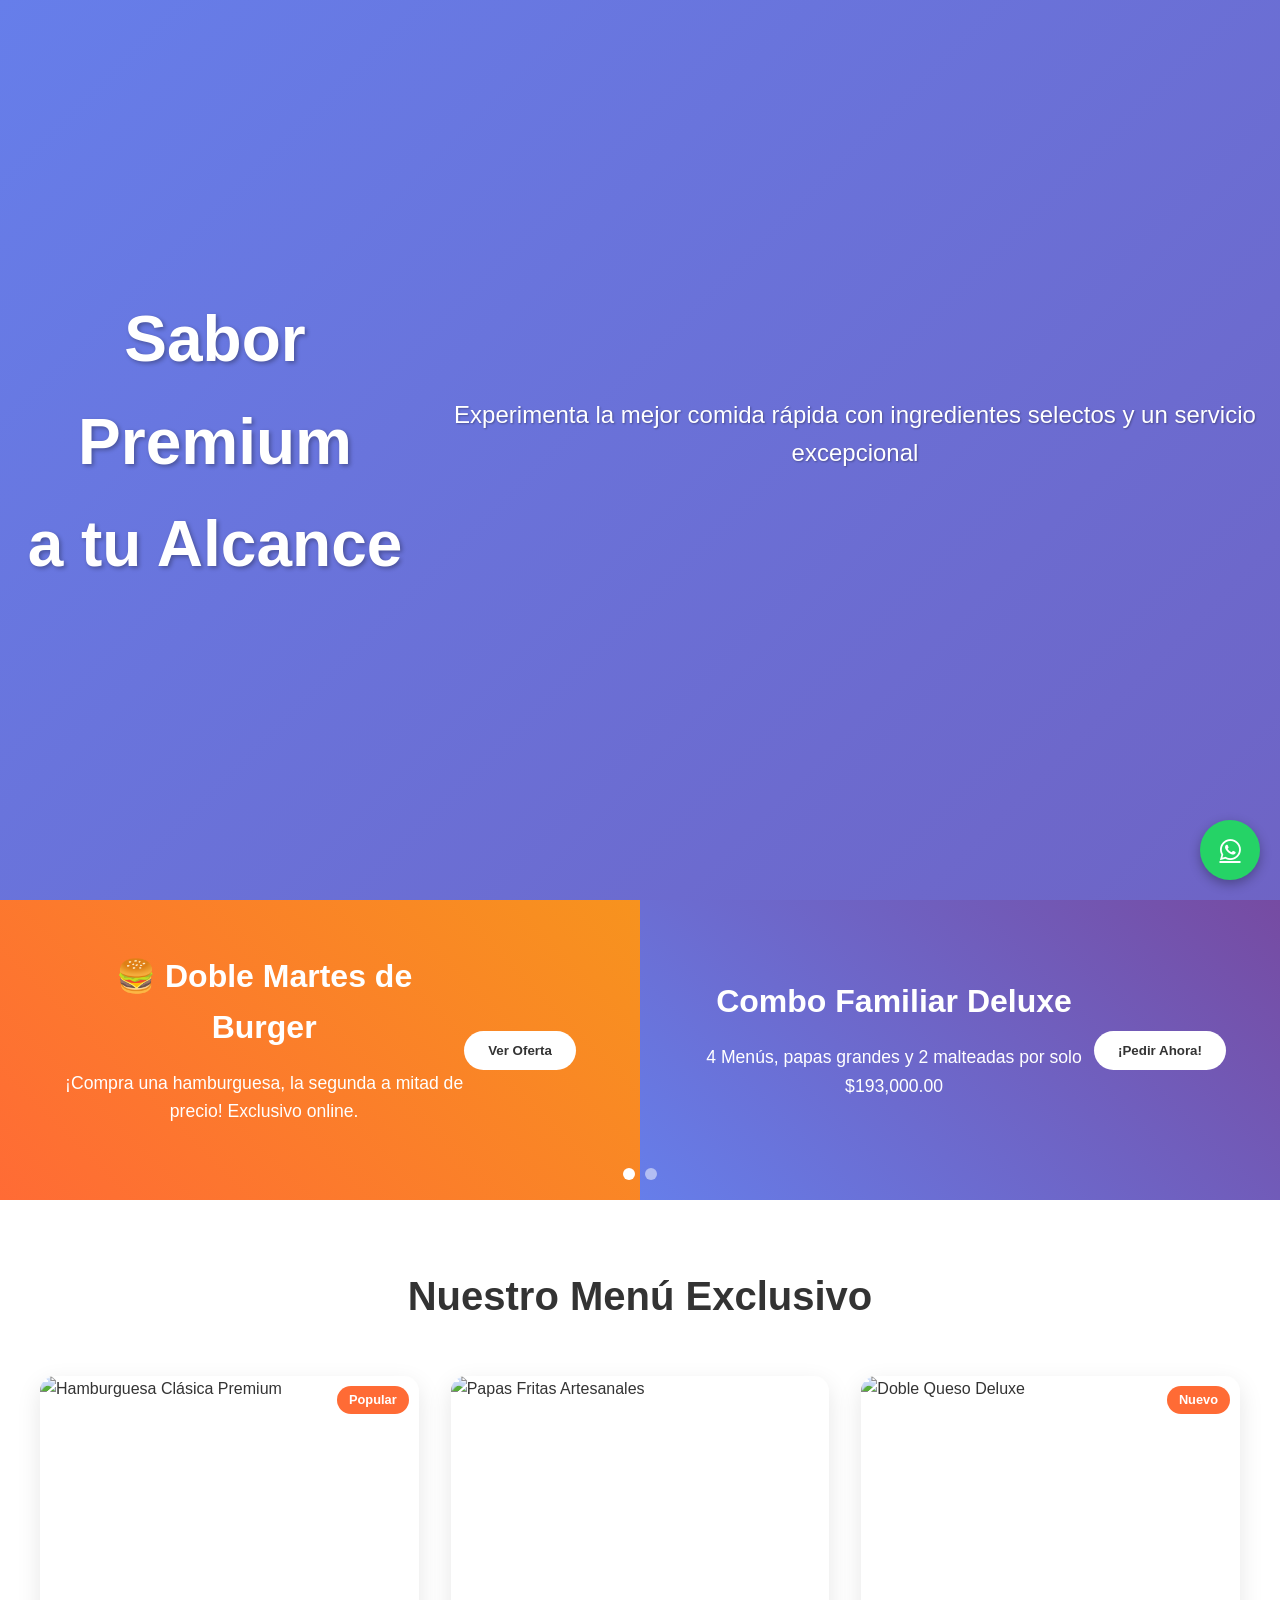
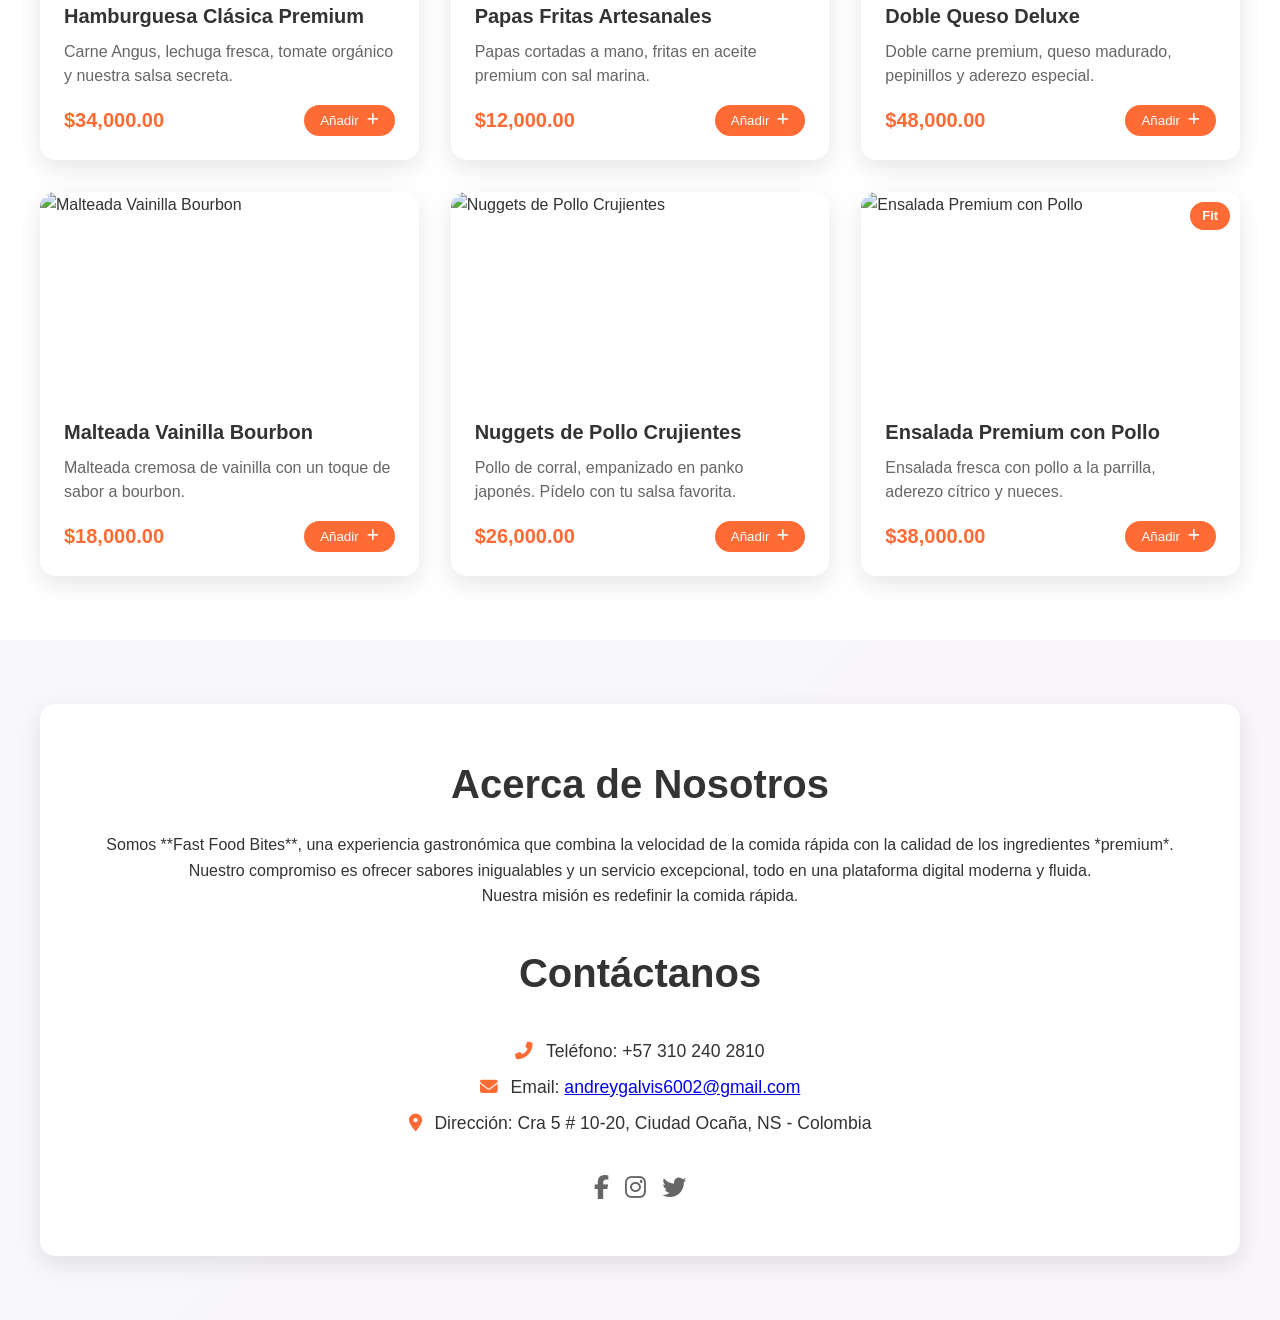
==== index.html @ 3bd99538 "git commit se agrega codigo del proyecto" ====
<!DOCTYPE html>
<html lang="es">
<head>
    <meta charset="UTF-8">
    <meta name="viewport" content="width=device-width, initial-scale=1.0">
    <title>Fast Food Bites - Premium Experience</title>
    
    <link rel="stylesheet" href="https://cdnjs.cloudflare.com/ajax/libs/font-awesome/6.5.1/css/all.min.css">
    
    <link rel="stylesheet" href="assets/css/style.css">
</head>
<body>
    <a href="https://wa.me/573102402810" target="_blank" class="whatsapp-float" aria-label="Contáctanos por WhatsApp">
        <i class="fab fa-whatsapp"></i>
    </a>

    <header-component></header-component>

    <section class="hero">
        <div class="hero-particles"></div>
        <h1 class="hero-title">Sabor Premium<br/>a tu Alcance</h1>
        <p class="hero-subtitle">Experimenta la mejor comida rápida con ingredientes selectos y un servicio excepcional</p>
    </section>

    <section class="promotions-slider">
        <div class="slider-track" id="slider-track">
            <div class="slide promo-1">
                <div class="promo-text">
                    <h3>🍔 Doble Martes de Burger</h3>
                    <p>¡Compra una hamburguesa, la segunda a mitad de precio! Exclusivo online.</p>
                </div>
                <button class="promo-btn" data-promo-id="1">Ver Oferta</button>
            </div>
            <div class="slide promo-2">
                <div class="promo-text">
                    <h3> Combo Familiar Deluxe</h3>
                    <p>4 Menús, papas grandes y 2 malteadas por solo $193,000.00</p>
                </div>
                <button class="promo-btn" data-promo-id="2">¡Pedir Ahora!</button>
            </div>
        </div>
        <div class="slider-dots" id="slider-dots">
            <span class="dot active" data-slide="0"></span>
            <span class="dot" data-slide="1"></span>
        </div>
    </section>

    <section class="products-section">
        <div class="section-header">
            <h2 class="section-title">Nuestro Menú Exclusivo</h2>
        </div>
        <div class="products-grid" id="products-grid">
        </div>
    </section>
    
    <section class="info-section" id="contact-us">
        <div class="info-content-wrapper">
            <div class="info-card" id="about-us">
                <h2 class="section-title">Acerca de Nosotros</h2>
                <p>Somos **Fast Food Bites**, una experiencia gastronómica que combina la velocidad de la comida rápida con la calidad de los ingredientes *premium*. Nuestro compromiso es ofrecer sabores inigualables y un servicio excepcional, todo en una plataforma digital moderna y fluida.</p>
                <p>Nuestra misión es redefinir la comida rápida.</p>

                <h2 class="section-title contact-title">Contáctanos</h2>
                <div class="contact-details">
                    <p><i class="fas fa-phone-alt"></i> Teléfono: +57 310 240 2810 </p>
                    <p><i class="fas fa-envelope"></i> Email: <a href="mailto:andreygalvis6002@gmail.com">andreygalvis6002@gmail.com</a></p>
                    <p><i class="fas fa-map-marker-alt"></i> Dirección: Cra 5 # 10-20, Ciudad Ocaña, NS - Colombia</p>
                </div>
                <div class="social-icons">
                    <a href="https://facebook.com/tumarca" target="_blank" aria-label="Facebook"><i class="fab fa-facebook-f"></i></a>
                    <a href="https://instagram.com/tumarca" target="_blank" aria-label="Instagram"><i class="fab fa-instagram"></i></a>
                    <a href="https://twitter.com/tumarca" target="_blank" aria-label="Twitter"><i class="fab fa-twitter"></i></a>
                </div>
            </div>

            </div>
    </section>

    <sidebar-component></sidebar-component>
    
    <user-modal-component></user-modal-component>
    
    <suggestion-modal-component></suggestion-modal-component>
    <div class="overlay" id="overlay"></div>

    <footer-component></footer-component>

    <script src="assets/js/components.js"></script>
    <script src="assets/js/main.js"></script>
</body>
</html>
---- assets/css/style.css ----
/* style.css - Estilos globales para Fast Food Bites */

/* Reset y base */
* {
    margin: 0;
    padding: 0;
    box-sizing: border-box;
}

body {
    font-family: 'Segoe UI', Tahoma, Geneva, Verdana, sans-serif;
    line-height: 1.6;
    color: #333;
    background: linear-gradient(135deg, #667eea 0%, #764ba2 100%);
    min-height: 100vh;
}

/* WhatsApp float */
.whatsapp-float {
    position: fixed;
    bottom: 20px;
    right: 20px;
    background: #25d366;
    color: white;
    width: 60px;
    height: 60px;
    border-radius: 50%;
    display: flex;
    align-items: center;
    justify-content: center;
    font-size: 24px;
    cursor: pointer;
    z-index: 1000;
    transition: all 0.3s ease;
    box-shadow: 0 4px 12px rgba(0,0,0,0.3);
}

.whatsapp-float:hover {
    transform: scale(1.1);
    box-shadow: 0 6px 20px rgba(0,0,0,0.4);
}

/* Hero section */
.hero {
    position: relative;
    height: 100vh;
    display: flex;
    align-items: center;
    justify-content: center;
    text-align: center;
    color: white;
    overflow: hidden;
}

.hero-particles {
    position: absolute;
    top: 0;
    left: 0;
    width: 100%;
    height: 100%;
    pointer-events: none;
}

.particle {
    position: absolute;
    background: rgba(255, 255, 255, 0.1);
    border-radius: 50%;
    animation: float 10s infinite linear;
}

@keyframes float {
    0% { transform: translateY(100vh) rotate(0deg); }
    100% { transform: translateY(-100px) rotate(360deg); }
}

.hero-title {
    font-size: 4rem;
    font-weight: bold;
    margin-bottom: 1rem;
    text-shadow: 2px 2px 4px rgba(0,0,0,0.3);
    z-index: 2;
    position: relative;
}

.hero-subtitle {
    font-size: 1.5rem;
    margin-bottom: 2rem;
    text-shadow: 1px 1px 2px rgba(0,0,0,0.3);
    z-index: 2;
    position: relative;
}

/* Promotions slider */
.promotions-slider {
    position: relative;
    height: 300px;
    overflow: hidden;
    background: rgba(255, 255, 255, 0.1);
    backdrop-filter: blur(10px);
}

.slider-track {
    display: flex;
    height: 100%;
    transition: transform 0.5s ease;
}

.slide {
    min-width: 50%;
    height: 100%;
    display: flex;
    align-items: center;
    justify-content: center;
    padding: 2rem;
}

.promo-1 {
    background: linear-gradient(45deg, #ff6b35, #f7931e);
}

.promo-2 {
    background: linear-gradient(45deg, #667eea, #764ba2);
}

.promo-text {
    color: white;
    text-align: center;
    max-width: 400px;
}

.promo-text h3 {
    font-size: 2rem;
    margin-bottom: 1rem;
}

.promo-text p {
    font-size: 1.1rem;
    margin-bottom: 1.5rem;
}

.promo-btn {
    background: white;
    color: #333;
    border: none;
    padding: 0.75rem 1.5rem;
    border-radius: 25px;
    font-weight: bold;
    cursor: pointer;
    transition: all 0.3s ease;
}

.promo-btn:hover {
    transform: translateY(-2px);
    box-shadow: 0 4px 12px rgba(0,0,0,0.3);
}

.slider-dots {
    position: absolute;
    bottom: 20px;
    left: 50%;
    transform: translateX(-50%);
    display: flex;
    gap: 10px;
}

.dot {
    width: 12px;
    height: 12px;
    border-radius: 50%;
    background: rgba(255, 255, 255, 0.5);
    cursor: pointer;
    transition: background 0.3s ease;
}

.dot.active {
    background: white;
}

/* Products section */
.products-section {
    padding: 4rem 2rem;
    background: white;
}

.section-header {
    text-align: center;
    margin-bottom: 3rem;
}

.section-title {
    font-size: 2.5rem;
    color: #333;
    margin-bottom: 1rem;
}

.products-grid {
    display: grid;
    grid-template-columns: repeat(auto-fit, minmax(300px, 1fr));
    gap: 2rem;
    max-width: 1200px;
    margin: 0 auto;
}

.product-card {
    background: white;
    border-radius: 15px;
    overflow: hidden;
    box-shadow: 0 8px 25px rgba(0,0,0,0.1);
    transition: all 0.3s ease;
    position: relative;
}

.product-card:hover {
    transform: translateY(-5px);
    box-shadow: 0 15px 35px rgba(0,0,0,0.2);
}

.product-image-wrapper {
    position: relative;
    height: 200px;
    overflow: hidden;
}

.product-image-wrapper img {
    width: 100%;
    height: 100%;
    object-fit: cover;
    transition: transform 0.3s ease;
}

.product-card:hover .product-image-wrapper img {
    transform: scale(1.1);
}

.product-badge {
    position: absolute;
    top: 10px;
    right: 10px;
    background: #ff6b35;
    color: white;
    padding: 0.25rem 0.75rem;
    border-radius: 15px;
    font-size: 0.8rem;
    font-weight: bold;
}

.product-glow {
    position: absolute;
    top: 0;
    left: 0;
    right: 0;
    bottom: 0;
    background: linear-gradient(45deg, rgba(255, 107, 53, 0.1), rgba(247, 147, 30, 0.1));
    opacity: 0;
    transition: opacity 0.3s ease;
}

.product-card:hover .product-glow {
    opacity: 1;
}

.product-info {
    padding: 1.5rem;
}

.product-name {
    font-size: 1.25rem;
    font-weight: bold;
    margin-bottom: 0.5rem;
    color: #333;
}

.product-description {
    color: #666;
    margin-bottom: 1rem;
    line-height: 1.5;
}

.product-footer {
    display: flex;
    justify-content: space-between;
    align-items: center;
}

.product-price {
    font-size: 1.25rem;
    font-weight: bold;
    color: #ff6b35;
}

.add-to-cart-btn {
    background: #ff6b35;
    color: white;
    border: none;
    padding: 0.5rem 1rem;
    border-radius: 20px;
    cursor: pointer;
    display: flex;
    align-items: center;
    gap: 0.5rem;
    font-weight: 500;
    transition: all 0.3s ease;
}

.add-to-cart-btn:hover {
    background: #e55a2b;
    transform: translateY(-2px);
}

/* Info section */
.info-section {
    padding: 4rem 2rem;
    background: rgba(255, 255, 255, 0.95);
}

.info-content-wrapper {
    max-width: 1200px;
    margin: 0 auto;
}

.info-card {
    background: white;
    border-radius: 15px;
    padding: 3rem;
    box-shadow: 0 8px 25px rgba(0,0,0,0.1);
    text-align: center;
}

.contact-title {
    margin-top: 2rem;
}

.contact-details {
    margin-top: 2rem;
}

.contact-details p {
    margin-bottom: 0.5rem;
    font-size: 1.1rem;
}

.contact-details i {
    color: #ff6b35;
    margin-right: 0.5rem;
}

.social-icons {
    margin-top: 2rem;
    display: flex;
    justify-content: center;
    gap: 1rem;
}

.social-icons a {
    color: #666;
    font-size: 1.5rem;
    transition: color 0.3s ease;
}

.social-icons a:hover {
    color: #ff6b35;
}

/* Overlay */
.overlay {
    position: fixed;
    top: 0;
    left: 0;
    width: 100%;
    height: 100%;
    background: rgba(0,0,0,0.5);
    z-index: 999;
    opacity: 0;
    visibility: hidden;
    transition: all 0.3s ease;
}

.overlay.visible {
    opacity: 1;
    visibility: visible;
}

/* Login page */
.login-page {
    background: linear-gradient(135deg, #667eea 0%, #764ba2 100%);
    min-height: 100vh;
    display: flex;
    align-items: center;
    justify-content: center;
    padding: 1rem;
    position: relative;
    overflow-x: hidden;
}

.login-particles {
    position: absolute;
    top: 0;
    left: 0;
    width: 100%;
    height: 100%;
    pointer-events: none;
    z-index: 1;
}

.particle {
    position: absolute;
    background: rgba(255, 255, 255, 0.1);
    border-radius: 50%;
    animation: float-particle 15s infinite linear;
}

.particle-1 {
    width: 4px;
    height: 4px;
    top: 10%;
    left: 10%;
    animation-delay: 0s;
}

.particle-2 {
    width: 6px;
    height: 6px;
    top: 20%;
    right: 15%;
    animation-delay: 3s;
}

.particle-3 {
    width: 3px;
    height: 3px;
    bottom: 30%;
    left: 20%;
    animation-delay: 6s;
}

.particle-4 {
    width: 5px;
    height: 5px;
    bottom: 20%;
    right: 10%;
    animation-delay: 9s;
}

.particle-5 {
    width: 4px;
    height: 4px;
    top: 60%;
    left: 80%;
    animation-delay: 12s;
}

@keyframes float-particle {
    0% { transform: translateY(0) rotate(0deg); }
    33% { transform: translateY(-30px) rotate(120deg); }
    66% { transform: translateY(-60px) rotate(240deg); }
    100% { transform: translateY(-90px) rotate(360deg); }
}

.login-wrapper {
    display: flex;
    width: 100%;
    max-width: 1200px;
    min-height: 600px;
    background: white;
    border-radius: 20px;
    box-shadow: 0 25px 50px rgba(0,0,0,0.15);
    overflow: hidden;
    position: relative;
    z-index: 2;
    animation: slideUp 0.8s ease-out;
}

@keyframes slideUp {
    from {
        opacity: 0;
        transform: translateY(50px);
    }
    to {
        opacity: 1;
        transform: translateY(0);
    }
}

.login-branding {
    flex: 1;
    background: linear-gradient(135deg, #ff6b35 0%, #f7931e 100%);
    display: flex;
    align-items: center;
    justify-content: center;
    padding: 3rem;
    position: relative;
}

.login-branding::before {
    content: '';
    position: absolute;
    top: 0;
    left: 0;
    right: 0;
    bottom: 0;
    background: url('data:image/svg+xml,<svg xmlns="http://www.w3.org/2000/svg" viewBox="0 0 100 100"><defs><pattern id="grain" width="100" height="100" patternUnits="userSpaceOnUse"><circle cx="25" cy="25" r="1" fill="rgba(255,255,255,0.1)"/><circle cx="75" cy="75" r="1" fill="rgba(255,255,255,0.1)"/><circle cx="50" cy="10" r="0.5" fill="rgba(255,255,255,0.1)"/></pattern></defs><rect width="100" height="100" fill="url(%23grain)"/></svg>');
    opacity: 0.3;
}

.brand-content {
    text-align: center;
    color: white;
    position: relative;
    z-index: 2;
}

.logo-large {
    margin-bottom: 2rem;
}

.logo-icon-large {
    font-size: 4rem;
    margin-bottom: 1rem;
    animation: pulse 3s infinite;
}

.logo-text {
    font-size: 2.5rem;
    font-weight: bold;
}

.logo-text strong {
    color: white;
}

.brand-title {
    font-size: 2rem;
    margin-bottom: 1rem;
    font-weight: 600;
}

.brand-subtitle {
    font-size: 1.1rem;
    margin-bottom: 2rem;
    opacity: 0.9;
    line-height: 1.6;
}

.brand-features {
    display: flex;
    flex-direction: column;
    gap: 1rem;
    margin-bottom: 2rem;
}

.feature-item {
    display: flex;
    align-items: center;
    gap: 1rem;
    padding: 0.75rem;
    background: rgba(255, 255, 255, 0.1);
    border-radius: 10px;
    backdrop-filter: blur(10px);
}

.feature-item i {
    font-size: 1.5rem;
    color: #fff;
}

.feature-item span {
    font-weight: 500;
}

.brand-quote {
    margin-top: 2rem;
    padding: 1.5rem;
    background: rgba(255, 255, 255, 0.1);
    border-radius: 15px;
    backdrop-filter: blur(10px);
}

.brand-quote blockquote {
    font-style: italic;
    font-size: 1.1rem;
    margin-bottom: 0.5rem;
}

.brand-quote cite {
    font-size: 0.9rem;
    opacity: 0.8;
}

.login-forms {
    flex: 1;
    padding: 3rem;
    display: flex;
    flex-direction: column;
    justify-content: center;
    background: #f8f9fa;
}

.login-intro {
    max-width: 420px;
    width: 100%;
    margin: 0 auto 2rem;
    padding: 2.5rem 2rem;
    background: white;
    border-radius: 18px;
    box-shadow: 0 15px 35px rgba(0,0,0,0.1);
    text-align: center;
}

.login-intro h3 {
    font-size: 1.9rem;
    margin-bottom: 1rem;
}

.login-intro p {
    color: #555;
    line-height: 1.6;
    margin-bottom: 1.75rem;
}

.login-intro .intro-note {
    margin-top: 1.5rem;
    color: #777;
    font-size: 0.9rem;
}

.form-container {
    max-width: 400px;
    width: 100%;
    margin: 0 auto;
    display: none;
}

.form-container.active {
    display: block;
}

.form-header {
    display: flex;
    background: white;
    border-radius: 15px;
    padding: 0.5rem;
    margin-bottom: 2rem;
    box-shadow: 0 4px 15px rgba(0,0,0,0.1);
}

.tab-btn {
    flex: 1;
    padding: 1rem;
    border: none;
    background: transparent;
    border-radius: 10px;
    cursor: pointer;
    transition: all 0.3s ease;
    font-weight: 600;
    color: #666;
    display: flex;
    align-items: center;
    justify-content: center;
    gap: 0.5rem;
}

.tab-btn.active {
    background: linear-gradient(135deg, #ff6b35, #f7931e);
    color: white;
    box-shadow: 0 4px 15px rgba(255, 107, 53, 0.3);
}

.tab-btn i {
    font-size: 1rem;
}

.form-content {
    display: none;
    animation: fadeIn 0.5s ease;
}

.form-content.active {
    display: block;
}

.hidden {
    display: none !important;
}

@keyframes fadeIn {
    from { opacity: 0; transform: translateY(20px); }
    to { opacity: 1; transform: translateY(0); }
}

.form-title {
    text-align: center;
    margin-bottom: 2rem;
}

.form-title h3 {
    font-size: 1.8rem;
    color: #333;
    margin-bottom: 0.5rem;
}

.form-title p {
    color: #666;
    font-size: 1rem;
}

.auth-form {
    display: flex;
    flex-direction: column;
    gap: 1.5rem;
}

.input-group {
    display: flex;
    flex-direction: column;
}

.input-group label {
    display: flex;
    align-items: center;
    gap: 0.5rem;
    font-weight: 600;
    color: #333;
    margin-bottom: 0.5rem;
    font-size: 0.9rem;
}

.input-group label i {
    color: #ff6b35;
    width: 16px;
}

.input-group input {
    padding: 1rem;
    border: 2px solid #e1e5e9;
    border-radius: 10px;
    font-size: 1rem;
    transition: all 0.3s ease;
    background: white;
}

.input-group input:focus {
    outline: none;
    border-color: #ff6b35;
    box-shadow: 0 0 0 3px rgba(255, 107, 53, 0.1);
}

.input-group input:valid {
    border-color: #28a745;
}

.input-group input:invalid:not(:placeholder-shown) {
    border-color: #dc3545;
}

.input-feedback {
    margin-top: 0.25rem;
    font-size: 0.8rem;
    min-height: 1rem;
}

.input-feedback.error {
    color: #dc3545;
}

.input-feedback.success {
    color: #28a745;
}

.password-input {
    position: relative;
}

.toggle-password {
    position: absolute;
    right: 1rem;
    top: 50%;
    transform: translateY(-50%);
    background: none;
    border: none;
    color: #666;
    cursor: pointer;
    padding: 0.25rem;
    transition: color 0.3s ease;
}

.toggle-password:hover {
    color: #ff6b35;
}

.input-row {
    display: grid;
    grid-template-columns: 1fr 1fr;
    gap: 1rem;
}

.form-options {
    display: flex;
    justify-content: space-between;
    align-items: center;
    margin: 1rem 0;
}

.checkbox-label {
    display: flex;
    align-items: center;
    gap: 0.5rem;
    font-size: 0.9rem;
    color: #666;
    cursor: pointer;
}

.checkbox-label input[type="checkbox"] {
    display: none;
}

.checkmark {
    width: 18px;
    height: 18px;
    border: 2px solid #e1e5e9;
    border-radius: 4px;
    position: relative;
    transition: all 0.3s ease;
}

.checkbox-label input[type="checkbox"]:checked + .checkmark {
    background: #ff6b35;
    border-color: #ff6b35;
}

.checkbox-label input[type="checkbox"]:checked + .checkmark::after {
    content: '✓';
    position: absolute;
    top: -2px;
    left: 2px;
    color: white;
    font-size: 12px;
    font-weight: bold;
}

.forgot-link, .link {
    color: #ff6b35;
    text-decoration: none;
    font-weight: 500;
    transition: color 0.3s ease;
}

.forgot-link:hover, .link:hover {
    color: #e55a2b;
    text-decoration: underline;
}

.submit-btn {
    background: linear-gradient(135deg, #ff6b35, #f7931e);
    color: white;
    border: none;
    padding: 1rem 2rem;
    border-radius: 12px;
    font-size: 1.1rem;
    font-weight: 600;
    cursor: pointer;
    transition: all 0.3s ease;
    display: flex;
    align-items: center;
    justify-content: center;
    gap: 0.5rem;
    position: relative;
    overflow: hidden;
    box-shadow: 0 4px 15px rgba(255, 107, 53, 0.3);
}

.submit-btn::before {
    content: '';
    position: absolute;
    top: 0;
    left: -100%;
    width: 100%;
    height: 100%;
    background: linear-gradient(90deg, transparent, rgba(255,255,255,0.2), transparent);
    transition: left 0.5s;
}

.submit-btn:hover::before {
    left: 100%;
}

.submit-btn:hover {
    transform: translateY(-2px);
    box-shadow: 0 8px 25px rgba(255, 107, 53, 0.4);
}

.submit-btn:disabled {
    opacity: 0.7;
    cursor: not-allowed;
    transform: none;
}

.btn-loader {
    display: flex;
    align-items: center;
}

.divider {
    margin: 2rem 0;
    text-align: center;
    position: relative;
}

.divider::before {
    content: '';
    position: absolute;
    top: 50%;
    left: 0;
    right: 0;
    height: 1px;
    background: #e1e5e9;
}

.divider span {
    background: #f8f9fa;
    padding: 0 1rem;
    color: #666;
    font-size: 0.9rem;
    position: relative;
    z-index: 1;
}

.social-login {
    display: flex;
    flex-direction: column;
    gap: 1rem;
}

.social-btn {
    display: flex;
    align-items: center;
    justify-content: center;
    gap: 0.75rem;
    padding: 0.875rem 1.5rem;
    border: 2px solid #e1e5e9;
    border-radius: 10px;
    background: white;
    color: #666;
    text-decoration: none;
    font-weight: 500;
    cursor: pointer;
    transition: all 0.3s ease;
}

.social-btn:hover {
    transform: translateY(-2px);
    box-shadow: 0 4px 15px rgba(0,0,0,0.1);
}

.google-btn {
    border-color: #db4437;
    color: #db4437;
}

.google-btn:hover {
    background: #db4437;
    color: white;
}

.facebook-btn {
    border-color: #4267b2;
    color: #4267b2;
}

.facebook-btn:hover {
    background: #4267b2;
    color: white;
}

.form-footer {
    text-align: center;
    margin-top: 2rem;
    padding-top: 2rem;
    border-top: 1px solid #e1e5e9;
}

.form-footer p {
    color: #666;
    font-size: 0.9rem;
}

.success-modal {
    position: fixed;
    top: 0;
    left: 0;
    width: 100%;
    height: 100%;
    background: rgba(0,0,0,0.8);
    display: flex;
    align-items: center;
    justify-content: center;
    z-index: 10000;
    opacity: 0;
    visibility: hidden;
    transition: all 0.3s ease;
}

.success-modal.show {
    opacity: 1;
    visibility: visible;
}

.success-content {
    background: white;
    padding: 3rem;
    border-radius: 20px;
    text-align: center;
    max-width: 400px;
    width: 90%;
    box-shadow: 0 25px 50px rgba(0,0,0,0.2);
    animation: bounceIn 0.6s ease;
}

@keyframes bounceIn {
    0% { transform: scale(0.3); opacity: 0; }
    50% { transform: scale(1.05); }
    70% { transform: scale(0.9); }
    100% { transform: scale(1); opacity: 1; }
}

.success-icon {
    font-size: 4rem;
    color: #28a745;
    margin-bottom: 1rem;
    animation: checkmark 0.8s ease;
}

@keyframes checkmark {
    0% { transform: scale(0) rotate(-180deg); }
    50% { transform: scale(1.2) rotate(0deg); }
    100% { transform: scale(1) rotate(0deg); }
}

.success-content h3 {
    color: #333;
    margin-bottom: 1rem;
    font-size: 1.8rem;
}

.success-content p {
    color: #666;
    margin-bottom: 2rem;
}

.success-btn {
    background: linear-gradient(135deg, #28a745, #20c997);
    color: white;
    border: none;
    padding: 1rem 2rem;
    border-radius: 10px;
    font-weight: 600;
    cursor: pointer;
    transition: all 0.3s ease;
}

.success-btn:hover {
    transform: translateY(-2px);
    box-shadow: 0 4px 15px rgba(40, 167, 69, 0.3);
}

.modal-overlay {
    position: fixed;
    top: 0;
    left: 0;
    width: 100%;
    height: 100%;
    background: rgba(0,0,0,0.5);
    z-index: 9999;
    display: none;
}

/* Responsive */
@media (max-width: 768px) {
    .login-wrapper {
        flex-direction: column;
        min-height: auto;
    }

    .login-branding {
        padding: 2rem;
    }

    .login-forms {
        padding: 2rem;
    }

    .input-row {
        grid-template-columns: 1fr;
        gap: 1.5rem;
    }

    .form-options {
        flex-direction: column;
        gap: 1rem;
        align-items: flex-start;
    }

    .brand-features {
        flex-direction: row;
        flex-wrap: wrap;
        justify-content: center;
    }

    .feature-item {
        flex: 1;
        min-width: 120px;
    }
}

@media (max-width: 480px) {
    .login-page {
        padding: 0.5rem;
    }

    .login-wrapper {
        border-radius: 15px;
    }

    .login-branding,
    .login-forms {
        padding: 1.5rem;
    }

    .form-container {
        max-width: 100%;
    }

    .form-header {
        flex-direction: column;
    }

    .tab-btn {
        padding: 0.75rem;
    }
}

/* Responsive */
@media (max-width: 768px) {
    .hero-title {
        font-size: 2.5rem;
    }

    .hero-subtitle {
        font-size: 1.2rem;
    }

    .products-grid {
        grid-template-columns: 1fr;
    }

    .info-card {
        padding: 2rem;
    }
}
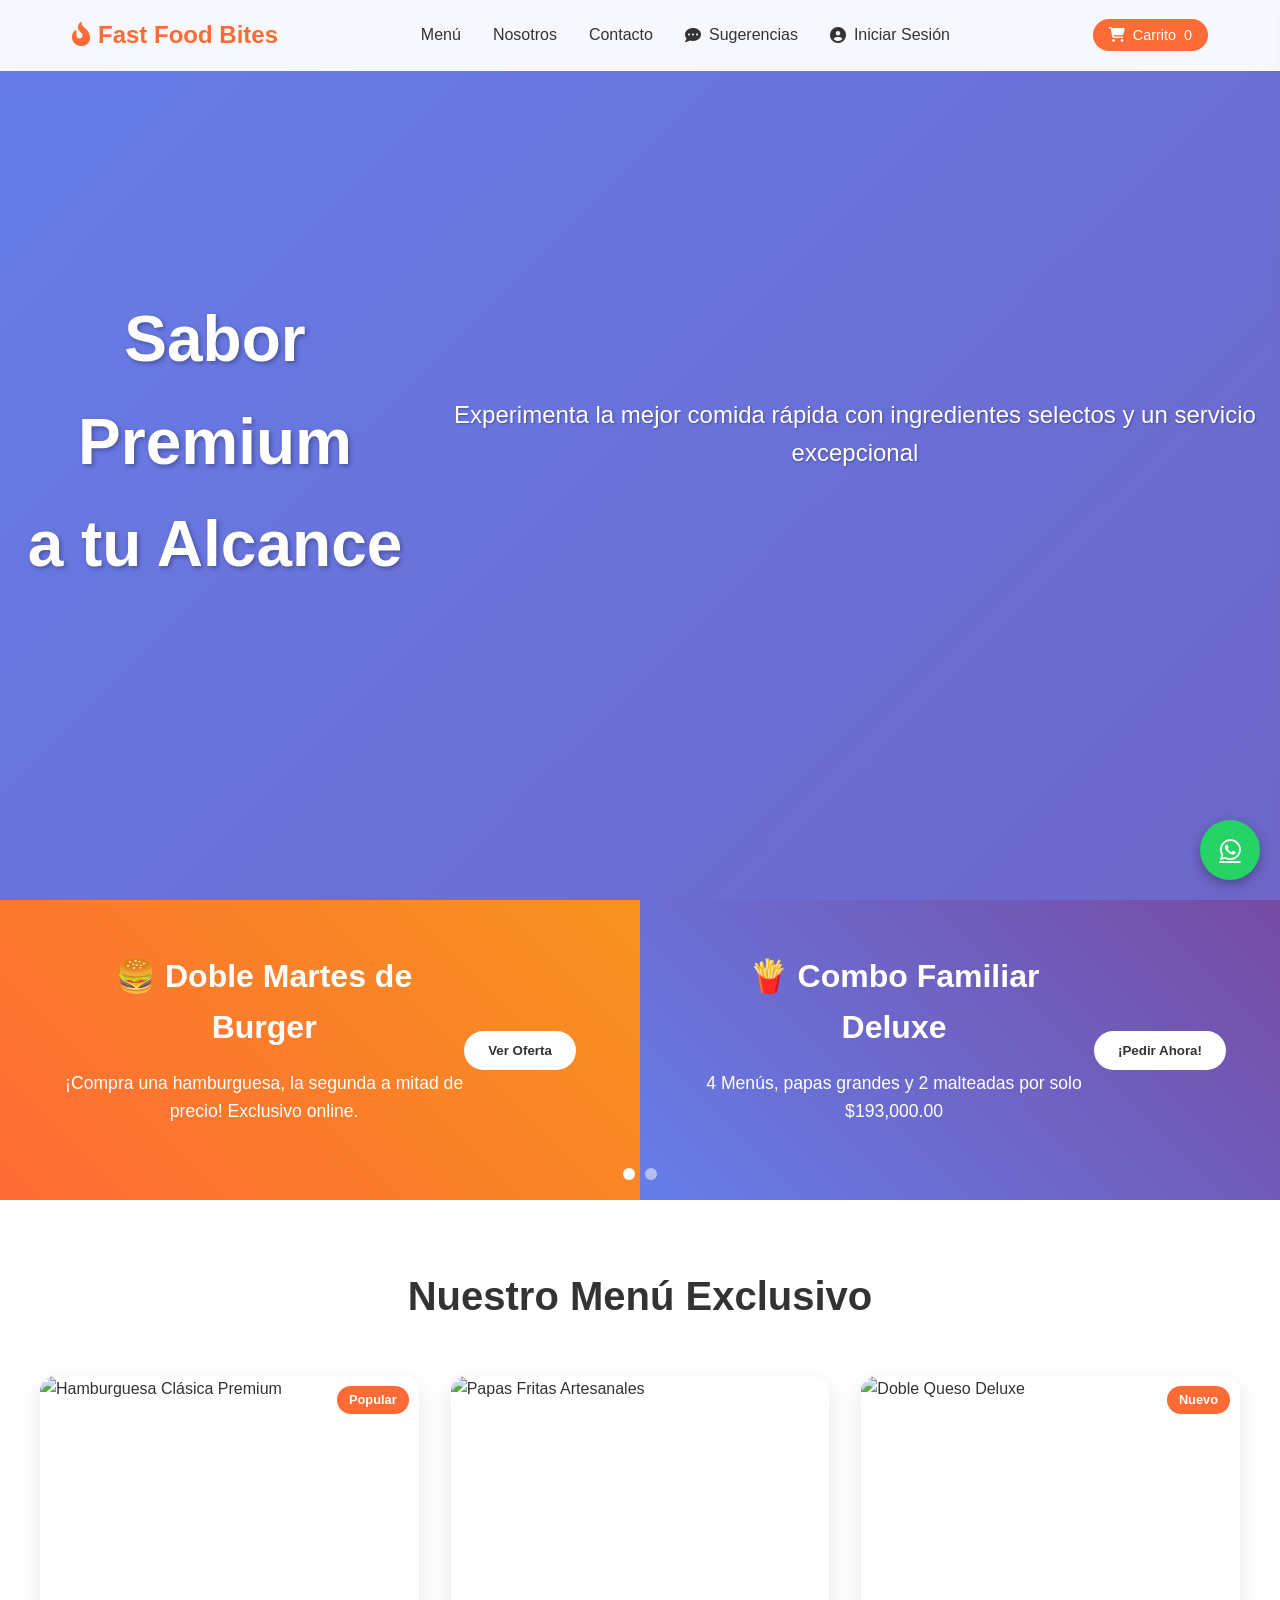
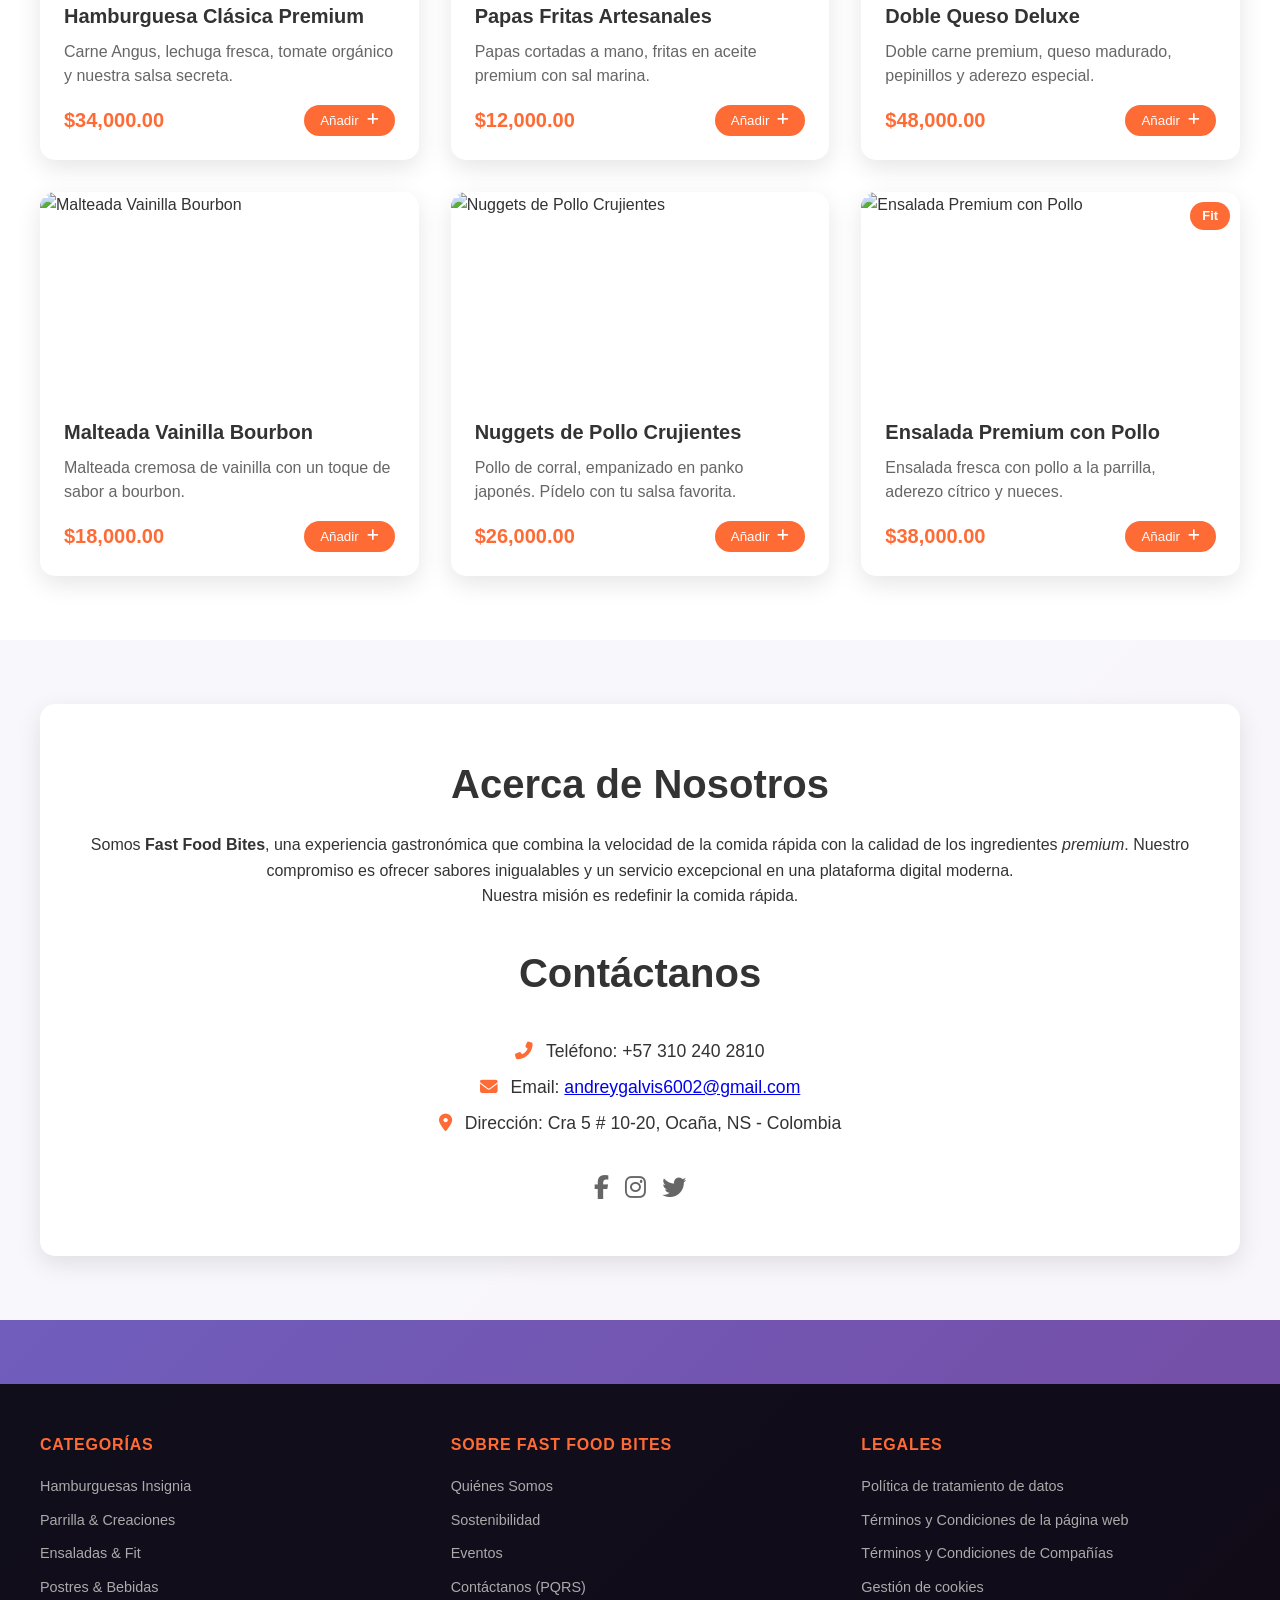
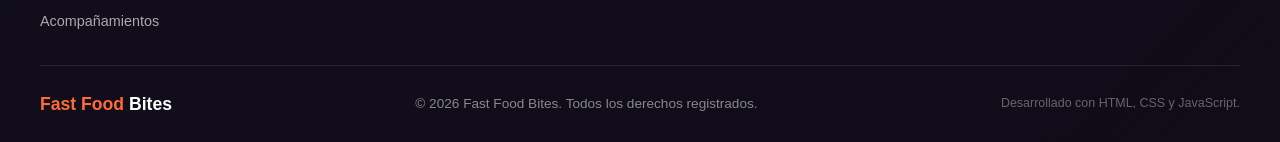
==== commit 5de9b2c9: "trabajo organizado" ====
--- a/index.html
+++ b/index.html
@@ -4,24 +4,28 @@
     <meta charset="UTF-8">
     <meta name="viewport" content="width=device-width, initial-scale=1.0">
     <title>Fast Food Bites - Premium Experience</title>
-    
     <link rel="stylesheet" href="https://cdnjs.cloudflare.com/ajax/libs/font-awesome/6.5.1/css/all.min.css">
-    
     <link rel="stylesheet" href="assets/css/style.css">
+    <!-- Los CSS de header/sidebar/footer se inyectan dinámicamente desde main.js -->
 </head>
 <body>
+
+    <!-- Botón flotante WhatsApp -->
     <a href="https://wa.me/573102402810" target="_blank" class="whatsapp-float" aria-label="Contáctanos por WhatsApp">
         <i class="fab fa-whatsapp"></i>
     </a>
 
-    <header-component></header-component>
+    <!-- FRAGMENTO HEADER: main.js carga components/header/header.html aquí -->
+    <div id="header-placeholder"></div>
 
+    <!-- HERO -->
     <section class="hero">
         <div class="hero-particles"></div>
         <h1 class="hero-title">Sabor Premium<br/>a tu Alcance</h1>
         <p class="hero-subtitle">Experimenta la mejor comida rápida con ingredientes selectos y un servicio excepcional</p>
     </section>
 
+    <!-- CARRUSEL DE PROMOCIONES -->
     <section class="promotions-slider">
         <div class="slider-track" id="slider-track">
             <div class="slide promo-1">
@@ -33,7 +37,7 @@
             </div>
             <div class="slide promo-2">
                 <div class="promo-text">
-                    <h3> Combo Familiar Deluxe</h3>
+                    <h3>🍟 Combo Familiar Deluxe</h3>
                     <p>4 Menús, papas grandes y 2 malteadas por solo $193,000.00</p>
                 </div>
                 <button class="promo-btn" data-promo-id="2">¡Pedir Ahora!</button>
@@ -45,47 +49,80 @@
         </div>
     </section>
 
+    <!-- SECCIÓN DE PRODUCTOS -->
     <section class="products-section">
         <div class="section-header">
             <h2 class="section-title">Nuestro Menú Exclusivo</h2>
         </div>
-        <div class="products-grid" id="products-grid">
-        </div>
+
+        <!--
+            PLANTILLA DE PRODUCTO: requerimiento <template>
+            JavaScript clona esta estructura para cada producto del menú.
+        -->
+        <template id="product-template">
+            <div class="product-card">
+                <div class="product-image-wrapper">
+                    <img class="product-img" src="" alt="" loading="lazy">
+                    <div class="product-badge"></div>
+                    <div class="product-glow"></div>
+                </div>
+                <div class="product-info">
+                    <h3 class="product-name"></h3>
+                    <p class="product-description"></p>
+                    <div class="product-footer">
+                        <div class="product-price"></div>
+                        <button class="add-to-cart-btn" data-id="">
+                            <span>Añadir</span>
+                            <i class="fas fa-plus"></i>
+                        </button>
+                    </div>
+                </div>
+            </div>
+        </template>
+
+        <div class="products-grid" id="products-grid"></div>
     </section>
-    
+
+    <!-- SECCIÓN DE INFORMACIÓN / CONTACTO -->
     <section class="info-section" id="contact-us">
         <div class="info-content-wrapper">
             <div class="info-card" id="about-us">
                 <h2 class="section-title">Acerca de Nosotros</h2>
-                <p>Somos **Fast Food Bites**, una experiencia gastronómica que combina la velocidad de la comida rápida con la calidad de los ingredientes *premium*. Nuestro compromiso es ofrecer sabores inigualables y un servicio excepcional, todo en una plataforma digital moderna y fluida.</p>
+                <p>Somos <strong>Fast Food Bites</strong>, una experiencia gastronómica que combina la velocidad de la comida rápida con la calidad de los ingredientes <em>premium</em>. Nuestro compromiso es ofrecer sabores inigualables y un servicio excepcional en una plataforma digital moderna.</p>
                 <p>Nuestra misión es redefinir la comida rápida.</p>
 
                 <h2 class="section-title contact-title">Contáctanos</h2>
                 <div class="contact-details">
-                    <p><i class="fas fa-phone-alt"></i> Teléfono: +57 310 240 2810 </p>
+                    <p><i class="fas fa-phone-alt"></i> Teléfono: +57 310 240 2810</p>
                     <p><i class="fas fa-envelope"></i> Email: <a href="mailto:andreygalvis6002@gmail.com">andreygalvis6002@gmail.com</a></p>
-                    <p><i class="fas fa-map-marker-alt"></i> Dirección: Cra 5 # 10-20, Ciudad Ocaña, NS - Colombia</p>
+                    <p><i class="fas fa-map-marker-alt"></i> Dirección: Cra 5 # 10-20, Ocaña, NS - Colombia</p>
                 </div>
                 <div class="social-icons">
-                    <a href="https://facebook.com/tumarca" target="_blank" aria-label="Facebook"><i class="fab fa-facebook-f"></i></a>
-                    <a href="https://instagram.com/tumarca" target="_blank" aria-label="Instagram"><i class="fab fa-instagram"></i></a>
-                    <a href="https://twitter.com/tumarca" target="_blank" aria-label="Twitter"><i class="fab fa-twitter"></i></a>
+                    <a href="https://facebook.com" target="_blank" aria-label="Facebook"><i class="fab fa-facebook-f"></i></a>
+                    <a href="https://instagram.com" target="_blank" aria-label="Instagram"><i class="fab fa-instagram"></i></a>
+                    <a href="https://twitter.com"   target="_blank" aria-label="Twitter"><i class="fab fa-twitter"></i></a>
                 </div>
             </div>
-
-            </div>
+        </div>
     </section>
 
-    <sidebar-component></sidebar-component>
-    
+    <!-- FRAGMENTO SIDEBAR: main.js carga components/sidebar/sidebar.html aquí -->
+    <div id="sidebar-placeholder"></div>
+
+    <!-- Web Components con Shadow DOM (definidos en assets/js/components.js) -->
     <user-modal-component></user-modal-component>
-    
     <suggestion-modal-component></suggestion-modal-component>
+
+    <!-- Overlay para modales -->
     <div class="overlay" id="overlay"></div>
 
-    <footer-component></footer-component>
+    <!-- FRAGMENTO FOOTER: main.js carga components/footer/footer.html aquí -->
+    <div id="footer-placeholder"></div>
 
+    <!-- SCRIPTS: JS de cada componente primero, luego el orquestador -->
+    <script src="components/header/header.js"></script>
+    <script src="components/sidebar/sidebar.js"></script>
     <script src="assets/js/components.js"></script>
     <script src="assets/js/main.js"></script>
 </body>
-</html>+</html>
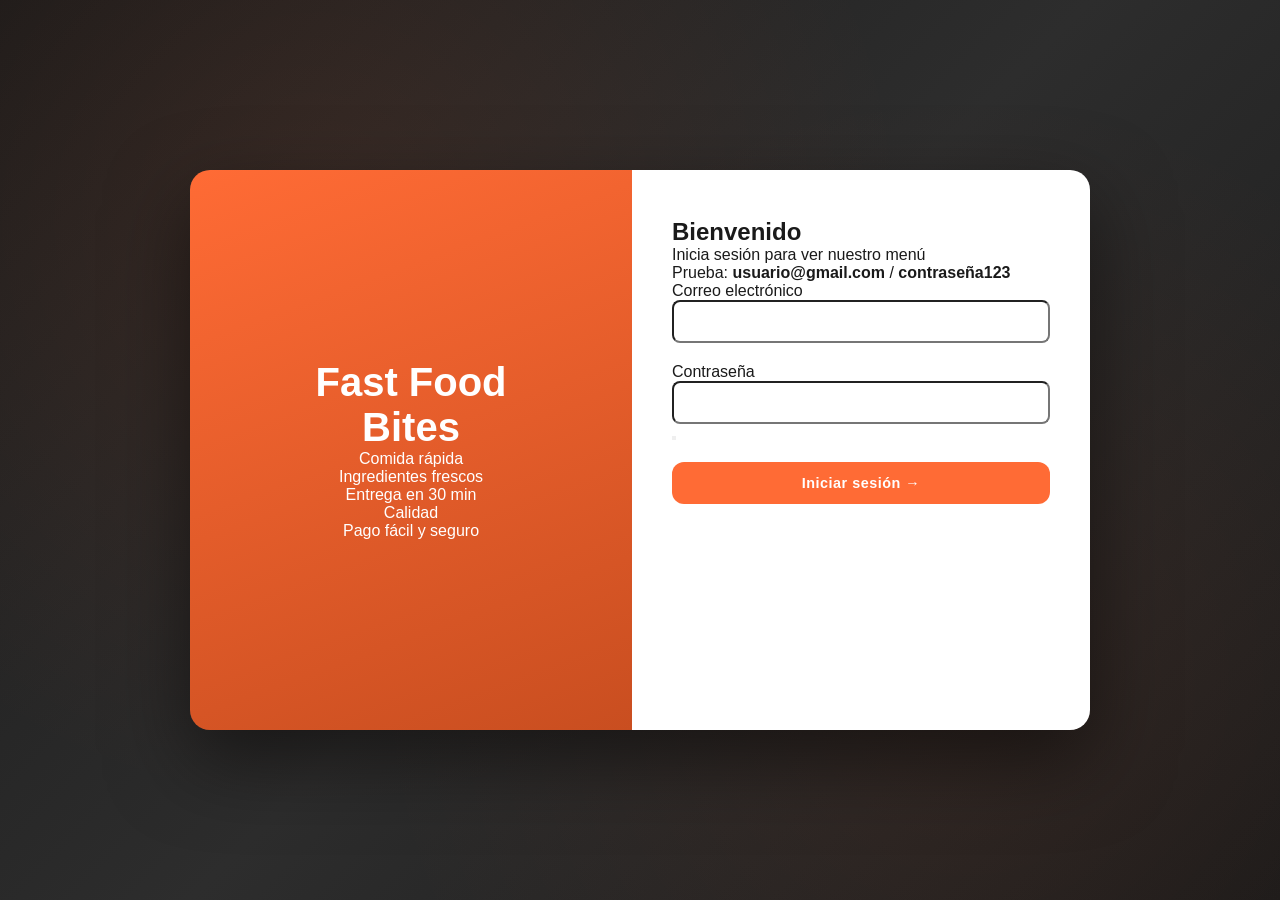
==== commit b6aa899e: "se hace modificaciones se hace un aoptimizacion al codigo" ====
--- a/index.html
+++ b/index.html
@@ -3,126 +3,144 @@
 <head>
     <meta charset="UTF-8">
     <meta name="viewport" content="width=device-width, initial-scale=1.0">
-    <title>Fast Food Bites - Premium Experience</title>
-    <link rel="stylesheet" href="https://cdnjs.cloudflare.com/ajax/libs/font-awesome/6.5.1/css/all.min.css">
+    <title>Fast Food Bites</title>
+    <link rel="preconnect" href="https://fonts.googleapis.com">
+    <link href="https://fonts.googleapis.com/css2?family=Oswald:wght@400;500;600;700&family=Poppins:wght@300;400;500;600&display=swap" rel="stylesheet">
     <link rel="stylesheet" href="assets/css/style.css">
-    <!-- Los CSS de header/sidebar/footer se inyectan dinámicamente desde main.js -->
 </head>
 <body>
 
-    <!-- Botón flotante WhatsApp -->
-    <a href="https://wa.me/573102402810" target="_blank" class="whatsapp-float" aria-label="Contáctanos por WhatsApp">
-        <i class="fab fa-whatsapp"></i>
-    </a>
+    <div id="header-container"></div>
+    <div id="sidebar-container"></div>
 
-    <!-- FRAGMENTO HEADER: main.js carga components/header/header.html aquí -->
-    <div id="header-placeholder"></div>
+    <div class="app-layout">
+        <main class="main-content">
 
-    <!-- HERO -->
-    <section class="hero">
-        <div class="hero-particles"></div>
-        <h1 class="hero-title">Sabor Premium<br/>a tu Alcance</h1>
-        <p class="hero-subtitle">Experimenta la mejor comida rápida con ingredientes selectos y un servicio excepcional</p>
-    </section>
+            <!-- Seccion: Menu -->
+            <section id="menu" class="page-section">
+                <div class="hero-banner">
+                    <h1>El mejor <span>menu</span><br>de la ciudad</h1>
+                    <p>Ingredientes frescos, sabores unicos y entrega en tiempo record. Pide ahora!</p>
+                    <button class="btn-primary" onclick="document.querySelector('.products-section').scrollIntoView({behavior:'smooth'})">
+                        Ver menu completo
+                    </button>
+                </div>
 
-    <!-- CARRUSEL DE PROMOCIONES -->
-    <section class="promotions-slider">
-        <div class="slider-track" id="slider-track">
-            <div class="slide promo-1">
-                <div class="promo-text">
-                    <h3>🍔 Doble Martes de Burger</h3>
-                    <p>¡Compra una hamburguesa, la segunda a mitad de precio! Exclusivo online.</p>
+                <div class="products-section">
+                    <h2 class="section-title">Nuestro <span>Menu</span></h2>
+
+                    <div class="category-filters">
+                        <button class="filter-btn active" data-filter="todos">Todos</button>
+                        <button class="filter-btn" data-filter="burgers">Burgers</button>
+                        <button class="filter-btn" data-filter="chicken">Chicken</button>
+                        <button class="filter-btn" data-filter="sides">Sides</button>
+                        <button class="filter-btn" data-filter="hotdogs">Hotdogs</button>
+                        <button class="filter-btn" data-filter="bebidas">Bebidas</button>
+                    </div>
+
+                    <div class="products-grid" id="products-container"></div>
                 </div>
-                <button class="promo-btn" data-promo-id="1">Ver Oferta</button>
+            </section>
+
+            <!-- Seccion: Nosotros -->
+            <section id="nosotros" class="page-section about-section">
+                <h2 class="section-title">Sobre <span>Nosotros</span></h2>
+                <div class="about-content">
+                    <div class="about-text">
+                        <h3>Nuestra historia</h3>
+                        <p>Fast Food Bites nacio en Ocaña con una sola mision: ofrecer comida rapida de verdadera calidad. Creemos que la buena comida no tiene que ser lenta ni costosa, por eso cada producto en nuestro menu es preparado con ingredientes frescos, seleccionados cuidadosamente para garantizar el mejor sabor en cada bocado.</p>
+                        <p>Somos un equipo apasionado por la gastronomia urbana. Desde nuestras hamburguesas Angus hasta nuestras bebidas artesanales, cada receta ha sido desarrollada para superar las expectativas de nuestros clientes. La satisfaccion de quien nos visita es nuestra mayor recompensa.</p>
+                        <p>Con mas de tres anos de experiencia en el mercado ocañero, hemos servido a miles de familias y amigos que han hecho de Fast Food Bites su lugar favorito para compartir momentos especiales alrededor de una buena comida.</p>
+                    </div>
+                    <div class="about-values">
+                        <div class="value-card">
+                            <h4>Calidad</h4>
+                            <p>Utilizamos ingredientes frescos y de primera categoria en cada preparacion.</p>
+                        </div>
+                        <div class="value-card">
+                            <h4>Rapidez</h4>
+                            <p>Entrega en tiempo record sin sacrificar el sabor ni la presentacion.</p>
+                        </div>
+                        <div class="value-card">
+                            <h4>Sabor</h4>
+                            <p>Recetas unicas desarrolladas por nuestro equipo de cocina con anos de experiencia.</p>
+                        </div>
+                    </div>
+                </div>
+            </section>
+
+            <!-- Seccion: Contactenos -->
+            <section id="contacto" class="page-section contact-section">
+                <h2 class="section-title">Cont&aacute;ctenos</h2>
+                <p class="section-subtitle">Envianos tu mensaje y te responderemos a la brevedad posible.</p>
+                <div class="contact-layout">
+                    <form class="contact-form" id="contactForm">
+                        <div class="form-group">
+                            <label for="contactName">Nombre completo</label>
+                            <input type="text" id="contactName" name="name" placeholder="Tu nombre" required>
+                        </div>
+                        <div class="form-group">
+                            <label for="contactEmail">Correo electronico</label>
+                            <input type="email" id="contactEmail" name="email" placeholder="tucorreo@ejemplo.com" required>
+                        </div>
+                        <div class="form-group">
+                            <label for="contactSubject">Asunto</label>
+                            <input type="text" id="contactSubject" name="subject" placeholder="Asunto de tu mensaje">
+                        </div>
+                        <div class="form-group">
+                            <label for="contactMessage">Mensaje</label>
+                            <textarea id="contactMessage" name="message" rows="5" placeholder="Escribe tu mensaje aqui..." required></textarea>
+                        </div>
+                        <button type="submit" class="btn-primary contact-submit-btn">Enviar mensaje</button>
+                    </form>
+                    <div class="contact-info">
+                        <h3>Informacion de contacto</h3>
+                        <div class="contact-detail">
+                            <strong>Direccion</strong>
+                            <p>Calle 123 #45-67, Ocaña, Colombia</p>
+                        </div>
+                        <div class="contact-detail">
+                            <strong>Telefono</strong>
+                            <p>+57 310 240 2810</p>
+                        </div>
+                        <div class="contact-detail">
+                            <strong>Correo</strong>
+                            <p>andreygalvis6002@gmail.com</p>
+                        </div>
+                        <div class="contact-detail">
+                            <strong>Horario</strong>
+                            <p>Lunes a Domingo: 06:00 pm - 11:30 pm</p>
+                        </div>
+                    </div>
+                </div>
+            </section>
+
+        </main>
+    </div>
+
+    <div id="footer-container"></div>
+
+    <template id="product-template">
+        <div class="product-card-wrapper">
+            <span class="product-badge">Popular</span>
+            <div class="product-img-wrapper">
+                <img data-field="image" src="" alt="">
             </div>
-            <div class="slide promo-2">
-                <div class="promo-text">
-                    <h3>🍟 Combo Familiar Deluxe</h3>
-                    <p>4 Menús, papas grandes y 2 malteadas por solo $193,000.00</p>
-                </div>
-                <button class="promo-btn" data-promo-id="2">¡Pedir Ahora!</button>
+            <div class="product-body">
+                <h3 class="product-name" data-field="name"></h3>
+                <p class="product-description" data-field="description"></p>
+            </div>
+            <div class="product-footer">
+                <span class="product-price" data-field="price"></span>
+                <button class="product-add-btn">+ Agregar</button>
             </div>
         </div>
-        <div class="slider-dots" id="slider-dots">
-            <span class="dot active" data-slide="0"></span>
-            <span class="dot" data-slide="1"></span>
-        </div>
-    </section>
+    </template>
 
-    <!-- SECCIÓN DE PRODUCTOS -->
-    <section class="products-section">
-        <div class="section-header">
-            <h2 class="section-title">Nuestro Menú Exclusivo</h2>
-        </div>
-
-        <!--
-            PLANTILLA DE PRODUCTO: requerimiento <template>
-            JavaScript clona esta estructura para cada producto del menú.
-        -->
-        <template id="product-template">
-            <div class="product-card">
-                <div class="product-image-wrapper">
-                    <img class="product-img" src="" alt="" loading="lazy">
-                    <div class="product-badge"></div>
-                    <div class="product-glow"></div>
-                </div>
-                <div class="product-info">
-                    <h3 class="product-name"></h3>
-                    <p class="product-description"></p>
-                    <div class="product-footer">
-                        <div class="product-price"></div>
-                        <button class="add-to-cart-btn" data-id="">
-                            <span>Añadir</span>
-                            <i class="fas fa-plus"></i>
-                        </button>
-                    </div>
-                </div>
-            </div>
-        </template>
-
-        <div class="products-grid" id="products-grid"></div>
-    </section>
-
-    <!-- SECCIÓN DE INFORMACIÓN / CONTACTO -->
-    <section class="info-section" id="contact-us">
-        <div class="info-content-wrapper">
-            <div class="info-card" id="about-us">
-                <h2 class="section-title">Acerca de Nosotros</h2>
-                <p>Somos <strong>Fast Food Bites</strong>, una experiencia gastronómica que combina la velocidad de la comida rápida con la calidad de los ingredientes <em>premium</em>. Nuestro compromiso es ofrecer sabores inigualables y un servicio excepcional en una plataforma digital moderna.</p>
-                <p>Nuestra misión es redefinir la comida rápida.</p>
-
-                <h2 class="section-title contact-title">Contáctanos</h2>
-                <div class="contact-details">
-                    <p><i class="fas fa-phone-alt"></i> Teléfono: +57 310 240 2810</p>
-                    <p><i class="fas fa-envelope"></i> Email: <a href="mailto:andreygalvis6002@gmail.com">andreygalvis6002@gmail.com</a></p>
-                    <p><i class="fas fa-map-marker-alt"></i> Dirección: Cra 5 # 10-20, Ocaña, NS - Colombia</p>
-                </div>
-                <div class="social-icons">
-                    <a href="https://facebook.com" target="_blank" aria-label="Facebook"><i class="fab fa-facebook-f"></i></a>
-                    <a href="https://instagram.com" target="_blank" aria-label="Instagram"><i class="fab fa-instagram"></i></a>
-                    <a href="https://twitter.com"   target="_blank" aria-label="Twitter"><i class="fab fa-twitter"></i></a>
-                </div>
-            </div>
-        </div>
-    </section>
-
-    <!-- FRAGMENTO SIDEBAR: main.js carga components/sidebar/sidebar.html aquí -->
-    <div id="sidebar-placeholder"></div>
-
-    <!-- Web Components con Shadow DOM (definidos en assets/js/components.js) -->
-    <user-modal-component></user-modal-component>
-    <suggestion-modal-component></suggestion-modal-component>
-
-    <!-- Overlay para modales -->
-    <div class="overlay" id="overlay"></div>
-
-    <!-- FRAGMENTO FOOTER: main.js carga components/footer/footer.html aquí -->
-    <div id="footer-placeholder"></div>
-
-    <!-- SCRIPTS: JS de cada componente primero, luego el orquestador -->
+    <script src="assets/js/components.js"></script>
     <script src="components/header/header.js"></script>
     <script src="components/sidebar/sidebar.js"></script>
-    <script src="assets/js/components.js"></script>
     <script src="assets/js/main.js"></script>
+
 </body>
 </html>
--- a/assets/css/style.css
+++ b/assets/css/style.css
@@ -1,1158 +1,529 @@
-/* style.css - Estilos globales para Fast Food Bites */
+/* Variables CSS globales */
+:root {
+    --color-primary:       #ff6b35;
+    --color-primary-dark:  #e55a26;
+    --color-primary-light: #ff8c5a;
+    --color-black:         #1a1a1a;
+    --color-dark:          #2d2d2d;
+    --color-gray:          #555555;
+    --color-gray-light:    #f5f5f5;
+    --color-white:         #ffffff;
+    --color-success:       #28a745;
+    --color-error:         #dc3545;
+    --font-display:        'Oswald', sans-serif;
+    --font-body:           'Poppins', sans-serif;
+    --sidebar-width:       320px;
+    --header-height:       70px;
+    --transition:          0.3s ease;
+    --shadow:              0 4px 20px rgba(0, 0, 0, 0.1);
+    --shadow-hover:        0 8px 30px rgba(255, 107, 53, 0.25);
+    --radius:              12px;
+}
 
 /* Reset y base */
-* {
+*, *::before, *::after {
+    box-sizing: border-box;
     margin: 0;
     padding: 0;
-    box-sizing: border-box;
 }
 
 body {
-    font-family: 'Segoe UI', Tahoma, Geneva, Verdana, sans-serif;
-    line-height: 1.6;
-    color: #333;
-    background: linear-gradient(135deg, #667eea 0%, #764ba2 100%);
+    font-family: var(--font-body);
+    background-color: var(--color-gray-light);
+    color: var(--color-black);
     min-height: 100vh;
-}
-
-/* WhatsApp float */
-.whatsapp-float {
-    position: fixed;
-    bottom: 20px;
-    right: 20px;
-    background: #25d366;
-    color: white;
-    width: 60px;
-    height: 60px;
-    border-radius: 50%;
-    display: flex;
-    align-items: center;
-    justify-content: center;
-    font-size: 24px;
-    cursor: pointer;
-    z-index: 1000;
-    transition: all 0.3s ease;
-    box-shadow: 0 4px 12px rgba(0,0,0,0.3);
-}
-
-.whatsapp-float:hover {
-    transform: scale(1.1);
-    box-shadow: 0 6px 20px rgba(0,0,0,0.4);
-}
-
-/* Hero section */
-.hero {
-    position: relative;
-    height: 100vh;
-    display: flex;
-    align-items: center;
-    justify-content: center;
-    text-align: center;
-    color: white;
-    overflow: hidden;
-}
-
-.hero-particles {
-    position: absolute;
-    top: 0;
-    left: 0;
-    width: 100%;
-    height: 100%;
-    pointer-events: none;
-}
-
-.particle {
-    position: absolute;
-    background: rgba(255, 255, 255, 0.1);
-    border-radius: 50%;
-    animation: float 10s infinite linear;
-}
-
-@keyframes float {
-    0% { transform: translateY(100vh) rotate(0deg); }
-    100% { transform: translateY(-100px) rotate(360deg); }
-}
-
-.hero-title {
-    font-size: 4rem;
-    font-weight: bold;
-    margin-bottom: 1rem;
-    text-shadow: 2px 2px 4px rgba(0,0,0,0.3);
-    z-index: 2;
-    position: relative;
-}
-
-.hero-subtitle {
-    font-size: 1.5rem;
-    margin-bottom: 2rem;
-    text-shadow: 1px 1px 2px rgba(0,0,0,0.3);
-    z-index: 2;
-    position: relative;
-}
-
-/* Promotions slider */
-.promotions-slider {
-    position: relative;
-    height: 300px;
-    overflow: hidden;
-    background: rgba(255, 255, 255, 0.1);
-    backdrop-filter: blur(10px);
-}
-
-.slider-track {
-    display: flex;
-    height: 100%;
-    transition: transform 0.5s ease;
-}
-
-.slide {
-    min-width: 50%;
-    height: 100%;
-    display: flex;
-    align-items: center;
-    justify-content: center;
+    display: flex;
+    flex-direction: column;
+    overflow-x: hidden;
+}
+
+/* Layout principal */
+.app-layout {
+    display: flex;
+    min-height: calc(100vh - var(--header-height) - 80px);
+    padding-top: var(--header-height);
+}
+
+.main-content {
+    flex: 1;
     padding: 2rem;
-}
-
-.promo-1 {
-    background: linear-gradient(45deg, #ff6b35, #f7931e);
-}
-
-.promo-2 {
-    background: linear-gradient(45deg, #667eea, #764ba2);
-}
-
-.promo-text {
-    color: white;
-    text-align: center;
-    max-width: 400px;
-}
-
-.promo-text h3 {
-    font-size: 2rem;
-    margin-bottom: 1rem;
-}
-
-.promo-text p {
-    font-size: 1.1rem;
-    margin-bottom: 1.5rem;
-}
-
-.promo-btn {
-    background: white;
-    color: #333;
+    transition: margin-right var(--transition);
+}
+
+/* Secciones de pagina */
+.page-section {
+    margin-bottom: 4rem;
+    scroll-margin-top: calc(var(--header-height) + 1rem);
+}
+
+/* Botones globales */
+.btn-primary {
+    background-color: var(--color-primary);
+    color: var(--color-white);
     border: none;
     padding: 0.75rem 1.5rem;
-    border-radius: 25px;
-    font-weight: bold;
+    border-radius: var(--radius);
+    font-family: var(--font-body);
+    font-weight: 600;
+    font-size: 0.9rem;
     cursor: pointer;
-    transition: all 0.3s ease;
-}
-
-.promo-btn:hover {
+    transition: background-color var(--transition), transform var(--transition), box-shadow var(--transition);
+    letter-spacing: 0.5px;
+}
+
+.btn-primary:hover {
+    background-color: var(--color-primary-dark);
     transform: translateY(-2px);
-    box-shadow: 0 4px 12px rgba(0,0,0,0.3);
-}
-
-.slider-dots {
+    box-shadow: var(--shadow-hover);
+}
+
+.btn-secondary {
+    background-color: transparent;
+    color: var(--color-primary);
+    border: 2px solid var(--color-primary);
+    padding: 0.7rem 1.5rem;
+    border-radius: var(--radius);
+    font-family: var(--font-body);
+    font-weight: 600;
+    font-size: 0.9rem;
+    cursor: pointer;
+    transition: all var(--transition);
+}
+
+.btn-secondary:hover {
+    background-color: var(--color-primary);
+    color: var(--color-white);
+}
+
+/* Titulos de seccion */
+.section-title {
+    font-family: var(--font-display);
+    font-size: 2rem;
+    color: var(--color-black);
+    margin-bottom: 0.5rem;
+    text-transform: uppercase;
+    letter-spacing: 1px;
+}
+
+.section-title span {
+    color: var(--color-primary);
+}
+
+.section-subtitle {
+    color: var(--color-gray);
+    margin-bottom: 2rem;
+    font-size: 0.95rem;
+}
+
+.hero-banner {
+    background: linear-gradient(135deg, var(--color-black) 0%, var(--color-dark) 60%, var(--color-primary-dark) 100%);
+    border-radius: var(--radius);
+    padding: 3rem 2.5rem;
+    margin-bottom: 2.5rem;
+    color: var(--color-white);
+    position: relative;
+    overflow: hidden;
+}
+
+.hero-banner::before {
+    content: 'FFB';
     position: absolute;
-    bottom: 20px;
-    left: 50%;
-    transform: translateX(-50%);
-    display: flex;
-    gap: 10px;
-}
-
-.dot {
-    width: 12px;
-    height: 12px;
-    border-radius: 50%;
-    background: rgba(255, 255, 255, 0.5);
+    right: 2rem;
+    top: 50%;
+    transform: translateY(-50%);
+    font-family: var(--font-display);
+    font-size: 7rem;
+    font-weight: 700;
+    opacity: 0.06;
+    letter-spacing: -4px;
+    color: var(--color-white);
+    pointer-events: none;
+}
+
+.hero-banner h1 {
+    font-family: var(--font-display);
+    font-size: 2.8rem;
+    line-height: 1.1;
+    text-transform: uppercase;
+    margin-bottom: 0.75rem;
+}
+
+.hero-banner h1 span {
+    color: var(--color-primary);
+}
+
+.hero-banner p {
+    font-size: 1rem;
+    color: rgba(255, 255, 255, 0.75);
+    margin-bottom: 1.5rem;
+    max-width: 400px;
+}
+
+.products-section {
+    padding: 1rem 0;
+}
+
+.category-filters {
+    display: flex;
+    gap: 0.75rem;
+    flex-wrap: wrap;
+    margin-bottom: 2rem;
+    margin-top: 1.5rem;
+}
+
+.filter-btn {
+    padding: 0.5rem 1.25rem;
+    border-radius: 50px;
+    border: 2px solid var(--color-primary);
+    background: transparent;
+    color: var(--color-primary);
+    font-family: var(--font-body);
+    font-weight: 500;
+    font-size: 0.85rem;
     cursor: pointer;
-    transition: background 0.3s ease;
-}
-
-.dot.active {
-    background: white;
-}
-
-/* Products section */
-.products-section {
-    padding: 4rem 2rem;
-    background: white;
-}
-
-.section-header {
-    text-align: center;
-    margin-bottom: 3rem;
-}
-
-.section-title {
-    font-size: 2.5rem;
-    color: #333;
-    margin-bottom: 1rem;
+    transition: all var(--transition);
+}
+
+.filter-btn:hover,
+.filter-btn.active {
+    background-color: var(--color-primary);
+    color: var(--color-white);
 }
 
 .products-grid {
     display: grid;
-    grid-template-columns: repeat(auto-fit, minmax(300px, 1fr));
-    gap: 2rem;
-    max-width: 1200px;
-    margin: 0 auto;
-}
-
-.product-card {
-    background: white;
-    border-radius: 15px;
+    grid-template-columns: repeat(auto-fill, minmax(270px, 1fr));
+    gap: 1.5rem;
+}
+
+/* Tarjetas de producto (template) */
+.product-card-wrapper {
+    background: var(--color-white);
+    border-radius: var(--radius);
     overflow: hidden;
-    box-shadow: 0 8px 25px rgba(0,0,0,0.1);
-    transition: all 0.3s ease;
+    box-shadow: var(--shadow);
+    transition: transform var(--transition), box-shadow var(--transition);
+    display: flex;
+    flex-direction: column;
     position: relative;
-}
-
-.product-card:hover {
-    transform: translateY(-5px);
-    box-shadow: 0 15px 35px rgba(0,0,0,0.2);
-}
-
-.product-image-wrapper {
-    position: relative;
-    height: 200px;
+    cursor: pointer;
+}
+
+.product-card-wrapper:hover {
+    transform: translateY(-6px);
+    box-shadow: var(--shadow-hover);
+}
+
+.product-badge {
+    position: absolute;
+    top: 12px;
+    left: 12px;
+    background: var(--color-primary);
+    color: var(--color-white);
+    font-size: 0.7rem;
+    font-weight: 700;
+    padding: 3px 10px;
+    border-radius: 50px;
+    text-transform: uppercase;
+    letter-spacing: 0.5px;
+    z-index: 2;
+}
+
+.product-img-wrapper {
+    height: 180px;
     overflow: hidden;
-}
-
-.product-image-wrapper img {
+    background: var(--color-gray-light);
+}
+
+.product-img-wrapper img {
     width: 100%;
     height: 100%;
     object-fit: cover;
-    transition: transform 0.3s ease;
-}
-
-.product-card:hover .product-image-wrapper img {
-    transform: scale(1.1);
-}
-
-.product-badge {
-    position: absolute;
-    top: 10px;
-    right: 10px;
-    background: #ff6b35;
-    color: white;
-    padding: 0.25rem 0.75rem;
-    border-radius: 15px;
+    transition: transform 0.4s ease;
+}
+
+.product-card-wrapper:hover .product-img-wrapper img {
+    transform: scale(1.08);
+}
+
+.product-body {
+    padding: 1.1rem;
+    flex: 1;
+    display: flex;
+    flex-direction: column;
+    gap: 0.4rem;
+}
+
+.product-name {
+    font-family: var(--font-display);
+    font-size: 1.1rem;
+    font-weight: 600;
+    color: var(--color-black);
+    text-transform: uppercase;
+    letter-spacing: 0.5px;
+    margin: 0;
+}
+
+.product-description {
     font-size: 0.8rem;
-    font-weight: bold;
-}
-
-.product-glow {
-    position: absolute;
-    top: 0;
-    left: 0;
-    right: 0;
-    bottom: 0;
-    background: linear-gradient(45deg, rgba(255, 107, 53, 0.1), rgba(247, 147, 30, 0.1));
-    opacity: 0;
-    transition: opacity 0.3s ease;
-}
-
-.product-card:hover .product-glow {
-    opacity: 1;
-}
-
-.product-info {
-    padding: 1.5rem;
-}
-
-.product-name {
-    font-size: 1.25rem;
-    font-weight: bold;
-    margin-bottom: 0.5rem;
-    color: #333;
-}
-
-.product-description {
-    color: #666;
-    margin-bottom: 1rem;
+    color: var(--color-gray);
     line-height: 1.5;
+    flex: 1;
+    margin: 0;
 }
 
 .product-footer {
     display: flex;
     justify-content: space-between;
     align-items: center;
+    padding: 0.9rem 1.1rem;
+    border-top: 1px solid var(--color-gray-light);
 }
 
 .product-price {
-    font-size: 1.25rem;
-    font-weight: bold;
-    color: #ff6b35;
-}
-
-.add-to-cart-btn {
-    background: #ff6b35;
-    color: white;
+    font-family: var(--font-display);
+    font-size: 1.1rem;
+    font-weight: 700;
+    color: var(--color-primary);
+}
+
+.product-add-btn {
+    background: var(--color-primary);
+    color: var(--color-white);
     border: none;
-    padding: 0.5rem 1rem;
-    border-radius: 20px;
+    padding: 0.55rem 1.1rem;
+    border-radius: 8px;
+    font-family: var(--font-body);
+    font-size: 0.82rem;
+    font-weight: 600;
     cursor: pointer;
-    display: flex;
-    align-items: center;
-    gap: 0.5rem;
-    font-weight: 500;
-    transition: all 0.3s ease;
-}
-
-.add-to-cart-btn:hover {
-    background: #e55a2b;
-    transform: translateY(-2px);
-}
-
-/* Info section */
-.info-section {
-    padding: 4rem 2rem;
-    background: rgba(255, 255, 255, 0.95);
-}
-
-.info-content-wrapper {
-    max-width: 1200px;
-    margin: 0 auto;
-}
-
-.info-card {
-    background: white;
-    border-radius: 15px;
-    padding: 3rem;
-    box-shadow: 0 8px 25px rgba(0,0,0,0.1);
-    text-align: center;
-}
-
-.contact-title {
-    margin-top: 2rem;
-}
-
-.contact-details {
-    margin-top: 2rem;
-}
-
-.contact-details p {
-    margin-bottom: 0.5rem;
-    font-size: 1.1rem;
-}
-
-.contact-details i {
-    color: #ff6b35;
-    margin-right: 0.5rem;
-}
-
-.social-icons {
-    margin-top: 2rem;
-    display: flex;
-    justify-content: center;
-    gap: 1rem;
-}
-
-.social-icons a {
-    color: #666;
-    font-size: 1.5rem;
-    transition: color 0.3s ease;
-}
-
-.social-icons a:hover {
-    color: #ff6b35;
-}
-
-/* Overlay */
-.overlay {
-    position: fixed;
-    top: 0;
-    left: 0;
-    width: 100%;
-    height: 100%;
-    background: rgba(0,0,0,0.5);
-    z-index: 999;
-    opacity: 0;
-    visibility: hidden;
-    transition: all 0.3s ease;
-}
-
-.overlay.visible {
-    opacity: 1;
-    visibility: visible;
-}
-
-/* Login page */
-.login-page {
-    background: linear-gradient(135deg, #667eea 0%, #764ba2 100%);
-    min-height: 100vh;
-    display: flex;
-    align-items: center;
-    justify-content: center;
-    padding: 1rem;
-    position: relative;
-    overflow-x: hidden;
-}
-
-.login-particles {
-    position: absolute;
-    top: 0;
-    left: 0;
-    width: 100%;
-    height: 100%;
-    pointer-events: none;
-    z-index: 1;
-}
-
-.particle {
-    position: absolute;
-    background: rgba(255, 255, 255, 0.1);
-    border-radius: 50%;
-    animation: float-particle 15s infinite linear;
-}
-
-.particle-1 {
-    width: 4px;
-    height: 4px;
-    top: 10%;
-    left: 10%;
-    animation-delay: 0s;
-}
-
-.particle-2 {
-    width: 6px;
-    height: 6px;
-    top: 20%;
-    right: 15%;
-    animation-delay: 3s;
-}
-
-.particle-3 {
-    width: 3px;
-    height: 3px;
-    bottom: 30%;
-    left: 20%;
-    animation-delay: 6s;
-}
-
-.particle-4 {
-    width: 5px;
-    height: 5px;
-    bottom: 20%;
-    right: 10%;
-    animation-delay: 9s;
-}
-
-.particle-5 {
-    width: 4px;
-    height: 4px;
-    top: 60%;
-    left: 80%;
-    animation-delay: 12s;
-}
-
-@keyframes float-particle {
-    0% { transform: translateY(0) rotate(0deg); }
-    33% { transform: translateY(-30px) rotate(120deg); }
-    66% { transform: translateY(-60px) rotate(240deg); }
-    100% { transform: translateY(-90px) rotate(360deg); }
-}
-
-.login-wrapper {
-    display: flex;
-    width: 100%;
-    max-width: 1200px;
-    min-height: 600px;
-    background: white;
-    border-radius: 20px;
-    box-shadow: 0 25px 50px rgba(0,0,0,0.15);
-    overflow: hidden;
-    position: relative;
-    z-index: 2;
-    animation: slideUp 0.8s ease-out;
-}
-
-@keyframes slideUp {
-    from {
-        opacity: 0;
-        transform: translateY(50px);
-    }
-    to {
-        opacity: 1;
-        transform: translateY(0);
-    }
-}
-
-.login-branding {
-    flex: 1;
-    background: linear-gradient(135deg, #ff6b35 0%, #f7931e 100%);
-    display: flex;
-    align-items: center;
-    justify-content: center;
-    padding: 3rem;
-    position: relative;
-}
-
-.login-branding::before {
-    content: '';
-    position: absolute;
-    top: 0;
-    left: 0;
-    right: 0;
-    bottom: 0;
-    background: url('data:image/svg+xml,<svg xmlns="http://www.w3.org/2000/svg" viewBox="0 0 100 100"><defs><pattern id="grain" width="100" height="100" patternUnits="userSpaceOnUse"><circle cx="25" cy="25" r="1" fill="rgba(255,255,255,0.1)"/><circle cx="75" cy="75" r="1" fill="rgba(255,255,255,0.1)"/><circle cx="50" cy="10" r="0.5" fill="rgba(255,255,255,0.1)"/></pattern></defs><rect width="100" height="100" fill="url(%23grain)"/></svg>');
-    opacity: 0.3;
-}
-
-.brand-content {
-    text-align: center;
-    color: white;
-    position: relative;
-    z-index: 2;
-}
-
-.logo-large {
-    margin-bottom: 2rem;
-}
-
-.logo-icon-large {
-    font-size: 4rem;
-    margin-bottom: 1rem;
-    animation: pulse 3s infinite;
-}
-
-.logo-text {
-    font-size: 2.5rem;
-    font-weight: bold;
-}
-
-.logo-text strong {
-    color: white;
-}
-
-.brand-title {
-    font-size: 2rem;
-    margin-bottom: 1rem;
-    font-weight: 600;
-}
-
-.brand-subtitle {
-    font-size: 1.1rem;
-    margin-bottom: 2rem;
-    opacity: 0.9;
-    line-height: 1.6;
-}
-
-.brand-features {
-    display: flex;
-    flex-direction: column;
-    gap: 1rem;
-    margin-bottom: 2rem;
-}
-
-.feature-item {
-    display: flex;
-    align-items: center;
-    gap: 1rem;
-    padding: 0.75rem;
-    background: rgba(255, 255, 255, 0.1);
-    border-radius: 10px;
-    backdrop-filter: blur(10px);
-}
-
-.feature-item i {
-    font-size: 1.5rem;
-    color: #fff;
-}
-
-.feature-item span {
-    font-weight: 500;
-}
-
-.brand-quote {
-    margin-top: 2rem;
-    padding: 1.5rem;
-    background: rgba(255, 255, 255, 0.1);
-    border-radius: 15px;
-    backdrop-filter: blur(10px);
-}
-
-.brand-quote blockquote {
-    font-style: italic;
-    font-size: 1.1rem;
-    margin-bottom: 0.5rem;
-}
-
-.brand-quote cite {
-    font-size: 0.9rem;
-    opacity: 0.8;
-}
-
-.login-forms {
-    flex: 1;
-    padding: 3rem;
-    display: flex;
-    flex-direction: column;
-    justify-content: center;
-    background: #f8f9fa;
-}
-
-.login-intro {
-    max-width: 420px;
-    width: 100%;
-    margin: 0 auto 2rem;
-    padding: 2.5rem 2rem;
-    background: white;
-    border-radius: 18px;
-    box-shadow: 0 15px 35px rgba(0,0,0,0.1);
-    text-align: center;
-}
-
-.login-intro h3 {
-    font-size: 1.9rem;
-    margin-bottom: 1rem;
-}
-
-.login-intro p {
-    color: #555;
-    line-height: 1.6;
-    margin-bottom: 1.75rem;
-}
-
-.login-intro .intro-note {
-    margin-top: 1.5rem;
-    color: #777;
-    font-size: 0.9rem;
-}
-
-.form-container {
-    max-width: 400px;
-    width: 100%;
-    margin: 0 auto;
-    display: none;
-}
-
-.form-container.active {
-    display: block;
-}
-
-.form-header {
-    display: flex;
-    background: white;
-    border-radius: 15px;
-    padding: 0.5rem;
-    margin-bottom: 2rem;
-    box-shadow: 0 4px 15px rgba(0,0,0,0.1);
-}
-
-.tab-btn {
-    flex: 1;
-    padding: 1rem;
-    border: none;
-    background: transparent;
-    border-radius: 10px;
-    cursor: pointer;
-    transition: all 0.3s ease;
-    font-weight: 600;
-    color: #666;
-    display: flex;
-    align-items: center;
-    justify-content: center;
-    gap: 0.5rem;
-}
-
-.tab-btn.active {
-    background: linear-gradient(135deg, #ff6b35, #f7931e);
-    color: white;
-    box-shadow: 0 4px 15px rgba(255, 107, 53, 0.3);
-}
-
-.tab-btn i {
-    font-size: 1rem;
-}
-
-.form-content {
-    display: none;
-    animation: fadeIn 0.5s ease;
-}
-
-.form-content.active {
-    display: block;
-}
-
-.hidden {
-    display: none !important;
-}
-
-@keyframes fadeIn {
-    from { opacity: 0; transform: translateY(20px); }
-    to { opacity: 1; transform: translateY(0); }
-}
-
-.form-title {
-    text-align: center;
-    margin-bottom: 2rem;
-}
-
-.form-title h3 {
-    font-size: 1.8rem;
-    color: #333;
-    margin-bottom: 0.5rem;
-}
-
-.form-title p {
-    color: #666;
-    font-size: 1rem;
-}
-
-.auth-form {
-    display: flex;
-    flex-direction: column;
-    gap: 1.5rem;
-}
-
-.input-group {
-    display: flex;
-    flex-direction: column;
-}
-
-.input-group label {
-    display: flex;
-    align-items: center;
-    gap: 0.5rem;
-    font-weight: 600;
-    color: #333;
-    margin-bottom: 0.5rem;
-    font-size: 0.9rem;
-}
-
-.input-group label i {
-    color: #ff6b35;
-    width: 16px;
-}
-
-.input-group input {
-    padding: 1rem;
-    border: 2px solid #e1e5e9;
-    border-radius: 10px;
-    font-size: 1rem;
-    transition: all 0.3s ease;
-    background: white;
-}
-
-.input-group input:focus {
-    outline: none;
-    border-color: #ff6b35;
-    box-shadow: 0 0 0 3px rgba(255, 107, 53, 0.1);
-}
-
-.input-group input:valid {
-    border-color: #28a745;
-}
-
-.input-group input:invalid:not(:placeholder-shown) {
-    border-color: #dc3545;
-}
-
-.input-feedback {
-    margin-top: 0.25rem;
-    font-size: 0.8rem;
-    min-height: 1rem;
-}
-
-.input-feedback.error {
-    color: #dc3545;
-}
-
-.input-feedback.success {
-    color: #28a745;
-}
-
-.password-input {
-    position: relative;
-}
-
-.toggle-password {
-    position: absolute;
-    right: 1rem;
-    top: 50%;
-    transform: translateY(-50%);
-    background: none;
-    border: none;
-    color: #666;
-    cursor: pointer;
-    padding: 0.25rem;
-    transition: color 0.3s ease;
-}
-
-.toggle-password:hover {
-    color: #ff6b35;
-}
-
-.input-row {
+    transition: background-color var(--transition), transform var(--transition);
+}
+
+.product-add-btn:hover {
+    background-color: var(--color-primary-dark);
+    transform: scale(1.05);
+}
+
+
+.about-section {
+    background: var(--color-white);
+    border-radius: var(--radius);
+    padding: 2.5rem;
+    box-shadow: var(--shadow);
+}
+
+.about-content {
     display: grid;
     grid-template-columns: 1fr 1fr;
+    gap: 3rem;
+    margin-top: 1.5rem;
+}
+
+.about-text h3 {
+    font-family: var(--font-display);
+    font-size: 1.3rem;
+    text-transform: uppercase;
+    color: var(--color-primary);
+    margin-bottom: 1rem;
+    letter-spacing: 0.5px;
+}
+
+.about-text p {
+    font-size: 0.95rem;
+    color: var(--color-gray);
+    line-height: 1.8;
+    margin-bottom: 1rem;
+}
+
+.about-values {
+    display: flex;
+    flex-direction: column;
     gap: 1rem;
 }
 
-.form-options {
-    display: flex;
-    justify-content: space-between;
+.value-card {
+    background: var(--color-gray-light);
+    border-left: 4px solid var(--color-primary);
+    border-radius: 0 var(--radius) var(--radius) 0;
+    padding: 1.2rem 1.5rem;
+}
+
+.value-card h4 {
+    font-family: var(--font-display);
+    font-size: 1rem;
+    text-transform: uppercase;
+    color: var(--color-black);
+    margin-bottom: 0.4rem;
+    letter-spacing: 0.5px;
+}
+
+.value-card p {
+    font-size: 0.85rem;
+    color: var(--color-gray);
+    line-height: 1.6;
+    margin: 0;
+}
+
+
+.contact-section {
+    background: var(--color-white);
+    border-radius: var(--radius);
+    padding: 2.5rem;
+    box-shadow: var(--shadow);
+}
+
+.contact-layout {
+    display: grid;
+    grid-template-columns: 1fr 380px;
+    gap: 3rem;
+    margin-top: 1.5rem;
+}
+
+.contact-form {
+    display: flex;
+    flex-direction: column;
+    gap: 1.2rem;
+}
+
+.form-group {
+    display: flex;
+    flex-direction: column;
+    gap: 0.4rem;
+}
+
+.form-group label {
+    font-size: 0.85rem;
+    font-weight: 600;
+    color: var(--color-dark);
+}
+
+.form-group input,
+.form-group textarea {
+    padding: 0.75rem 1rem;
+    border: 2px solid #e0e0e0;
+    border-radius: 8px;
+    font-family: var(--font-body);
+    font-size: 0.9rem;
+    color: var(--color-black);
+    background: var(--color-gray-light);
+    transition: border-color var(--transition), box-shadow var(--transition);
+    outline: none;
+    resize: none;
+}
+
+.form-group input:focus,
+.form-group textarea:focus {
+    border-color: var(--color-primary);
+    box-shadow: 0 0 0 3px rgba(255, 107, 53, 0.1);
+    background: var(--color-white);
+}
+
+.contact-submit-btn {
+    align-self: flex-start;
+    padding: 0.85rem 2rem;
+}
+
+.contact-info {
+    padding: 2rem;
+    background: var(--color-gray-light);
+    border-radius: var(--radius);
+    display: flex;
+    flex-direction: column;
+    gap: 1.5rem;
+}
+
+.contact-info h3 {
+    font-family: var(--font-display);
+    font-size: 1.2rem;
+    text-transform: uppercase;
+    color: var(--color-primary);
+    letter-spacing: 0.5px;
+    margin: 0;
+}
+
+.contact-detail strong {
+    display: block;
+    font-size: 0.8rem;
+    text-transform: uppercase;
+    letter-spacing: 0.8px;
+    color: var(--color-gray);
+    margin-bottom: 0.25rem;
+}
+
+.contact-detail p {
+    font-size: 0.9rem;
+    color: var(--color-black);
+    margin: 0;
+}
+
+.loading-spinner {
+    display: flex;
+    justify-content: center;
     align-items: center;
-    margin: 1rem 0;
-}
-
-.checkbox-label {
-    display: flex;
-    align-items: center;
-    gap: 0.5rem;
+    min-height: 200px;
+    flex-direction: column;
+    gap: 1rem;
+    color: var(--color-gray);
+}
+
+.spinner {
+    width: 40px;
+    height: 40px;
+    border: 4px solid var(--color-gray-light);
+    border-top-color: var(--color-primary);
+    border-radius: 50%;
+    animation: spin 0.8s linear infinite;
+}
+
+@keyframes spin {
+    to { transform: rotate(360deg); }
+}
+
+
+.toast {
+    position: fixed;
+    bottom: 2rem;
+    left: 50%;
+    transform: translateX(-50%) translateY(100px);
+    background-color: var(--color-black);
+    color: var(--color-white);
+    padding: 0.85rem 1.75rem;
+    border-radius: 50px;
     font-size: 0.9rem;
-    color: #666;
-    cursor: pointer;
-}
-
-.checkbox-label input[type="checkbox"] {
-    display: none;
-}
-
-.checkmark {
-    width: 18px;
-    height: 18px;
-    border: 2px solid #e1e5e9;
-    border-radius: 4px;
-    position: relative;
-    transition: all 0.3s ease;
-}
-
-.checkbox-label input[type="checkbox"]:checked + .checkmark {
-    background: #ff6b35;
-    border-color: #ff6b35;
-}
-
-.checkbox-label input[type="checkbox"]:checked + .checkmark::after {
-    content: '✓';
-    position: absolute;
-    top: -2px;
-    left: 2px;
-    color: white;
-    font-size: 12px;
-    font-weight: bold;
-}
-
-.forgot-link, .link {
-    color: #ff6b35;
-    text-decoration: none;
     font-weight: 500;
-    transition: color 0.3s ease;
-}
-
-.forgot-link:hover, .link:hover {
-    color: #e55a2b;
-    text-decoration: underline;
-}
-
-.submit-btn {
-    background: linear-gradient(135deg, #ff6b35, #f7931e);
-    color: white;
-    border: none;
-    padding: 1rem 2rem;
-    border-radius: 12px;
-    font-size: 1.1rem;
-    font-weight: 600;
-    cursor: pointer;
-    transition: all 0.3s ease;
-    display: flex;
-    align-items: center;
-    justify-content: center;
-    gap: 0.5rem;
-    position: relative;
-    overflow: hidden;
-    box-shadow: 0 4px 15px rgba(255, 107, 53, 0.3);
-}
-
-.submit-btn::before {
-    content: '';
-    position: absolute;
-    top: 0;
-    left: -100%;
-    width: 100%;
-    height: 100%;
-    background: linear-gradient(90deg, transparent, rgba(255,255,255,0.2), transparent);
-    transition: left 0.5s;
-}
-
-.submit-btn:hover::before {
-    left: 100%;
-}
-
-.submit-btn:hover {
-    transform: translateY(-2px);
-    box-shadow: 0 8px 25px rgba(255, 107, 53, 0.4);
-}
-
-.submit-btn:disabled {
-    opacity: 0.7;
-    cursor: not-allowed;
-    transform: none;
-}
-
-.btn-loader {
-    display: flex;
-    align-items: center;
-}
-
-.divider {
-    margin: 2rem 0;
-    text-align: center;
-    position: relative;
-}
-
-.divider::before {
-    content: '';
-    position: absolute;
-    top: 50%;
-    left: 0;
-    right: 0;
-    height: 1px;
-    background: #e1e5e9;
-}
-
-.divider span {
-    background: #f8f9fa;
-    padding: 0 1rem;
-    color: #666;
-    font-size: 0.9rem;
-    position: relative;
-    z-index: 1;
-}
-
-.social-login {
-    display: flex;
-    flex-direction: column;
-    gap: 1rem;
-}
-
-.social-btn {
-    display: flex;
-    align-items: center;
-    justify-content: center;
-    gap: 0.75rem;
-    padding: 0.875rem 1.5rem;
-    border: 2px solid #e1e5e9;
-    border-radius: 10px;
-    background: white;
-    color: #666;
-    text-decoration: none;
-    font-weight: 500;
-    cursor: pointer;
-    transition: all 0.3s ease;
-}
-
-.social-btn:hover {
-    transform: translateY(-2px);
-    box-shadow: 0 4px 15px rgba(0,0,0,0.1);
-}
-
-.google-btn {
-    border-color: #db4437;
-    color: #db4437;
-}
-
-.google-btn:hover {
-    background: #db4437;
-    color: white;
-}
-
-.facebook-btn {
-    border-color: #4267b2;
-    color: #4267b2;
-}
-
-.facebook-btn:hover {
-    background: #4267b2;
-    color: white;
-}
-
-.form-footer {
-    text-align: center;
-    margin-top: 2rem;
-    padding-top: 2rem;
-    border-top: 1px solid #e1e5e9;
-}
-
-.form-footer p {
-    color: #666;
-    font-size: 0.9rem;
-}
-
-.success-modal {
-    position: fixed;
-    top: 0;
-    left: 0;
-    width: 100%;
-    height: 100%;
-    background: rgba(0,0,0,0.8);
-    display: flex;
-    align-items: center;
-    justify-content: center;
-    z-index: 10000;
-    opacity: 0;
-    visibility: hidden;
-    transition: all 0.3s ease;
-}
-
-.success-modal.show {
-    opacity: 1;
-    visibility: visible;
-}
-
-.success-content {
-    background: white;
-    padding: 3rem;
-    border-radius: 20px;
-    text-align: center;
-    max-width: 400px;
-    width: 90%;
-    box-shadow: 0 25px 50px rgba(0,0,0,0.2);
-    animation: bounceIn 0.6s ease;
-}
-
-@keyframes bounceIn {
-    0% { transform: scale(0.3); opacity: 0; }
-    50% { transform: scale(1.05); }
-    70% { transform: scale(0.9); }
-    100% { transform: scale(1); opacity: 1; }
-}
-
-.success-icon {
-    font-size: 4rem;
-    color: #28a745;
-    margin-bottom: 1rem;
-    animation: checkmark 0.8s ease;
-}
-
-@keyframes checkmark {
-    0% { transform: scale(0) rotate(-180deg); }
-    50% { transform: scale(1.2) rotate(0deg); }
-    100% { transform: scale(1) rotate(0deg); }
-}
-
-.success-content h3 {
-    color: #333;
-    margin-bottom: 1rem;
-    font-size: 1.8rem;
-}
-
-.success-content p {
-    color: #666;
-    margin-bottom: 2rem;
-}
-
-.success-btn {
-    background: linear-gradient(135deg, #28a745, #20c997);
-    color: white;
-    border: none;
-    padding: 1rem 2rem;
-    border-radius: 10px;
-    font-weight: 600;
-    cursor: pointer;
-    transition: all 0.3s ease;
-}
-
-.success-btn:hover {
-    transform: translateY(-2px);
-    box-shadow: 0 4px 15px rgba(40, 167, 69, 0.3);
-}
-
-.modal-overlay {
-    position: fixed;
-    top: 0;
-    left: 0;
-    width: 100%;
-    height: 100%;
-    background: rgba(0,0,0,0.5);
     z-index: 9999;
-    display: none;
-}
-
-/* Responsive */
+    transition: transform 0.4s cubic-bezier(0.34, 1.56, 0.64, 1);
+    border-left: 4px solid var(--color-primary);
+    white-space: nowrap;
+}
+
+.toast.show {
+    transform: translateX(-50%) translateY(0);
+}
+
+@media (max-width: 900px) {
+    .about-content,
+    .contact-layout {
+        grid-template-columns: 1fr;
+    }
+}
+
 @media (max-width: 768px) {
-    .login-wrapper {
-        flex-direction: column;
-        min-height: auto;
+    .main-content {
+        padding: 1rem;
     }
 
-    .login-branding {
-        padding: 2rem;
+    .hero-banner h1 {
+        font-size: 2rem;
     }
 
-    .login-forms {
-        padding: 2rem;
+    .products-grid {
+        grid-template-columns: repeat(auto-fill, minmax(220px, 1fr));
     }
 
-    .input-row {
-        grid-template-columns: 1fr;
-        gap: 1.5rem;
-    }
-
-    .form-options {
-        flex-direction: column;
-        gap: 1rem;
-        align-items: flex-start;
-    }
-
-    .brand-features {
-        flex-direction: row;
-        flex-wrap: wrap;
-        justify-content: center;
-    }
-
-    .feature-item {
-        flex: 1;
-        min-width: 120px;
-    }
-}
-
-@media (max-width: 480px) {
-    .login-page {
-        padding: 0.5rem;
-    }
-
-    .login-wrapper {
-        border-radius: 15px;
-    }
-
-    .login-branding,
-    .login-forms {
+    .about-section,
+    .contact-section {
         padding: 1.5rem;
     }
-
-    .form-container {
-        max-width: 100%;
-    }
-
-    .form-header {
-        flex-direction: column;
-    }
-
-    .tab-btn {
-        padding: 0.75rem;
-    }
-}
-
-/* Responsive */
-@media (max-width: 768px) {
-    .hero-title {
-        font-size: 2.5rem;
-    }
-
-    .hero-subtitle {
-        font-size: 1.2rem;
-    }
-
-    .products-grid {
-        grid-template-columns: 1fr;
-    }
-
-    .info-card {
-        padding: 2rem;
-    }
-}+}
